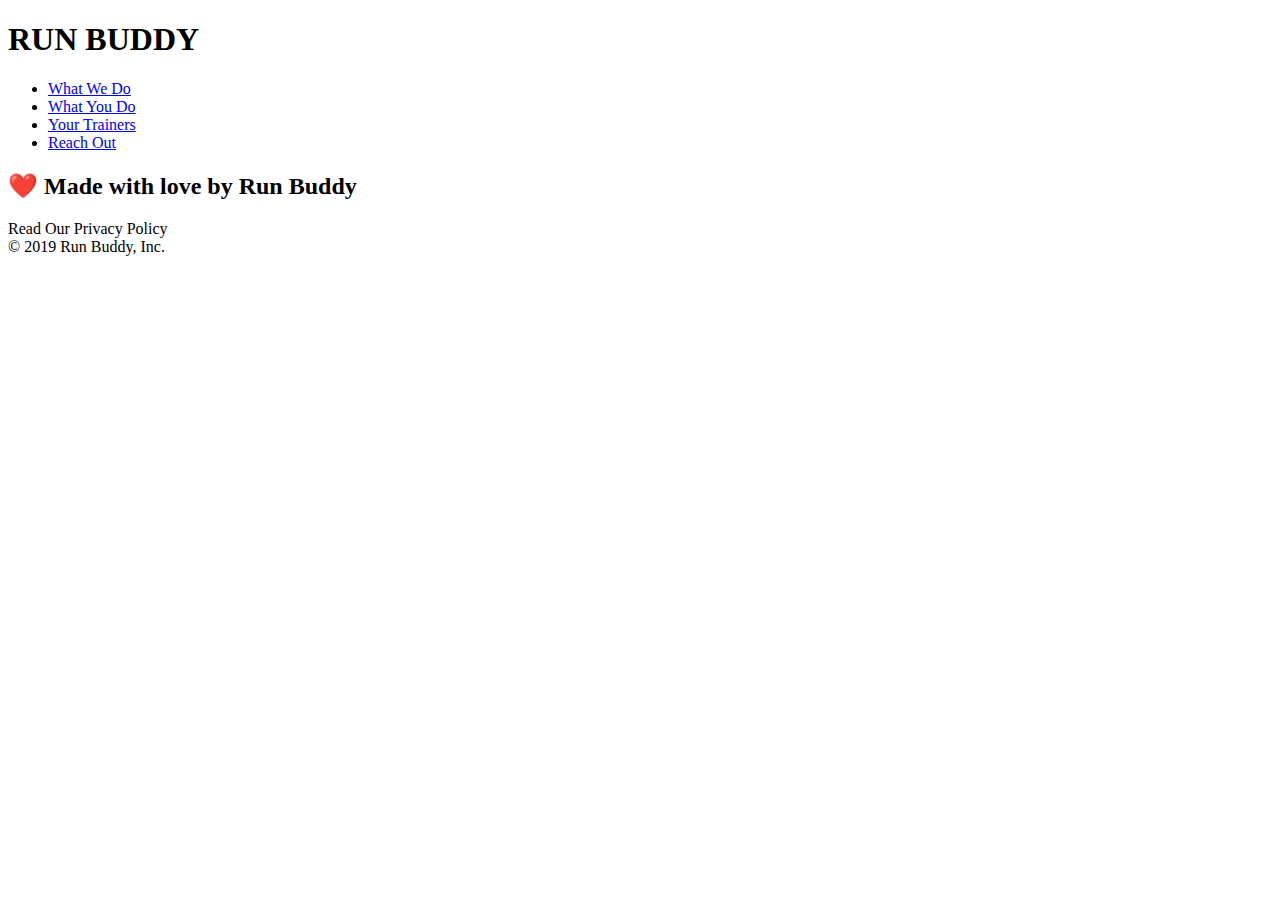
==== privacy-policy.html @ 7be94728 "linked privacy policy" ====
<!DOCTYPE html>
<html lang="en">
  <head>
    <meta charset="UTF-8" />
    <title>Privacy Policy - Run Buddy</title>
  </head>
  <body>
  </body>
</html>
<header>
    <h1> RUN BUDDY</h1>
    <nav><!-- Unordered list element -->
        <ul>
          <!-- List item element-->
          <li>
            <!-- Anchor element -->
            <a href="./index.html#what-we-do">What We Do</a>
          </li>
          <li>
            <a href="./index.html#what-you-do">What You Do</a>
          </li>
          <li>
            <a href="./index.html#your-trainers">Your Trainers</a>
          </li>
          <li>
            <a href="./index.html#reach-out">Reach Out</a>
          </li>
        </ul>
        </nav>
    </header>
    <section class="hero">

    </section>
    <footer>
        <h2> &#10084;&#65039 Made with love by Run Buddy</h2>
        <div>
          <a>Read Our Privacy Policy</a><br />
          &copy; 2019 Run Buddy, Inc.
        </div>
        </footer>
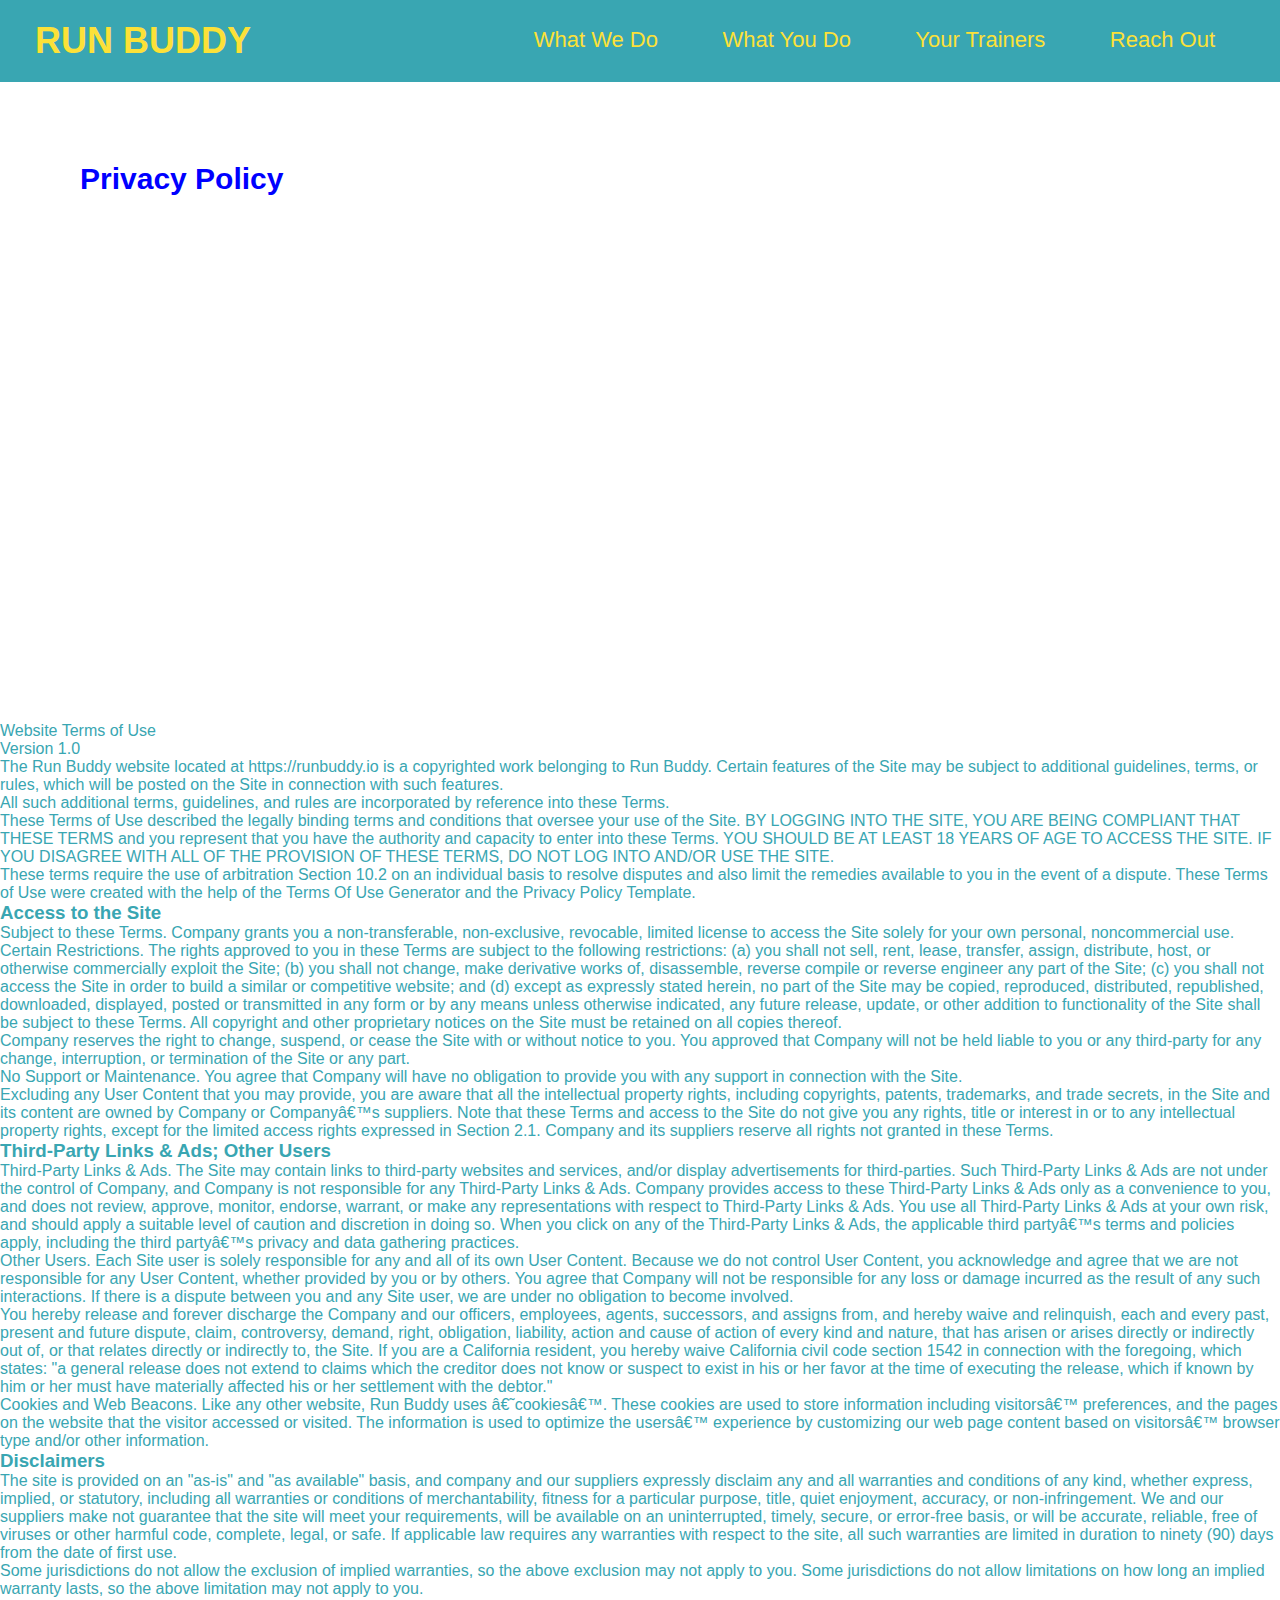
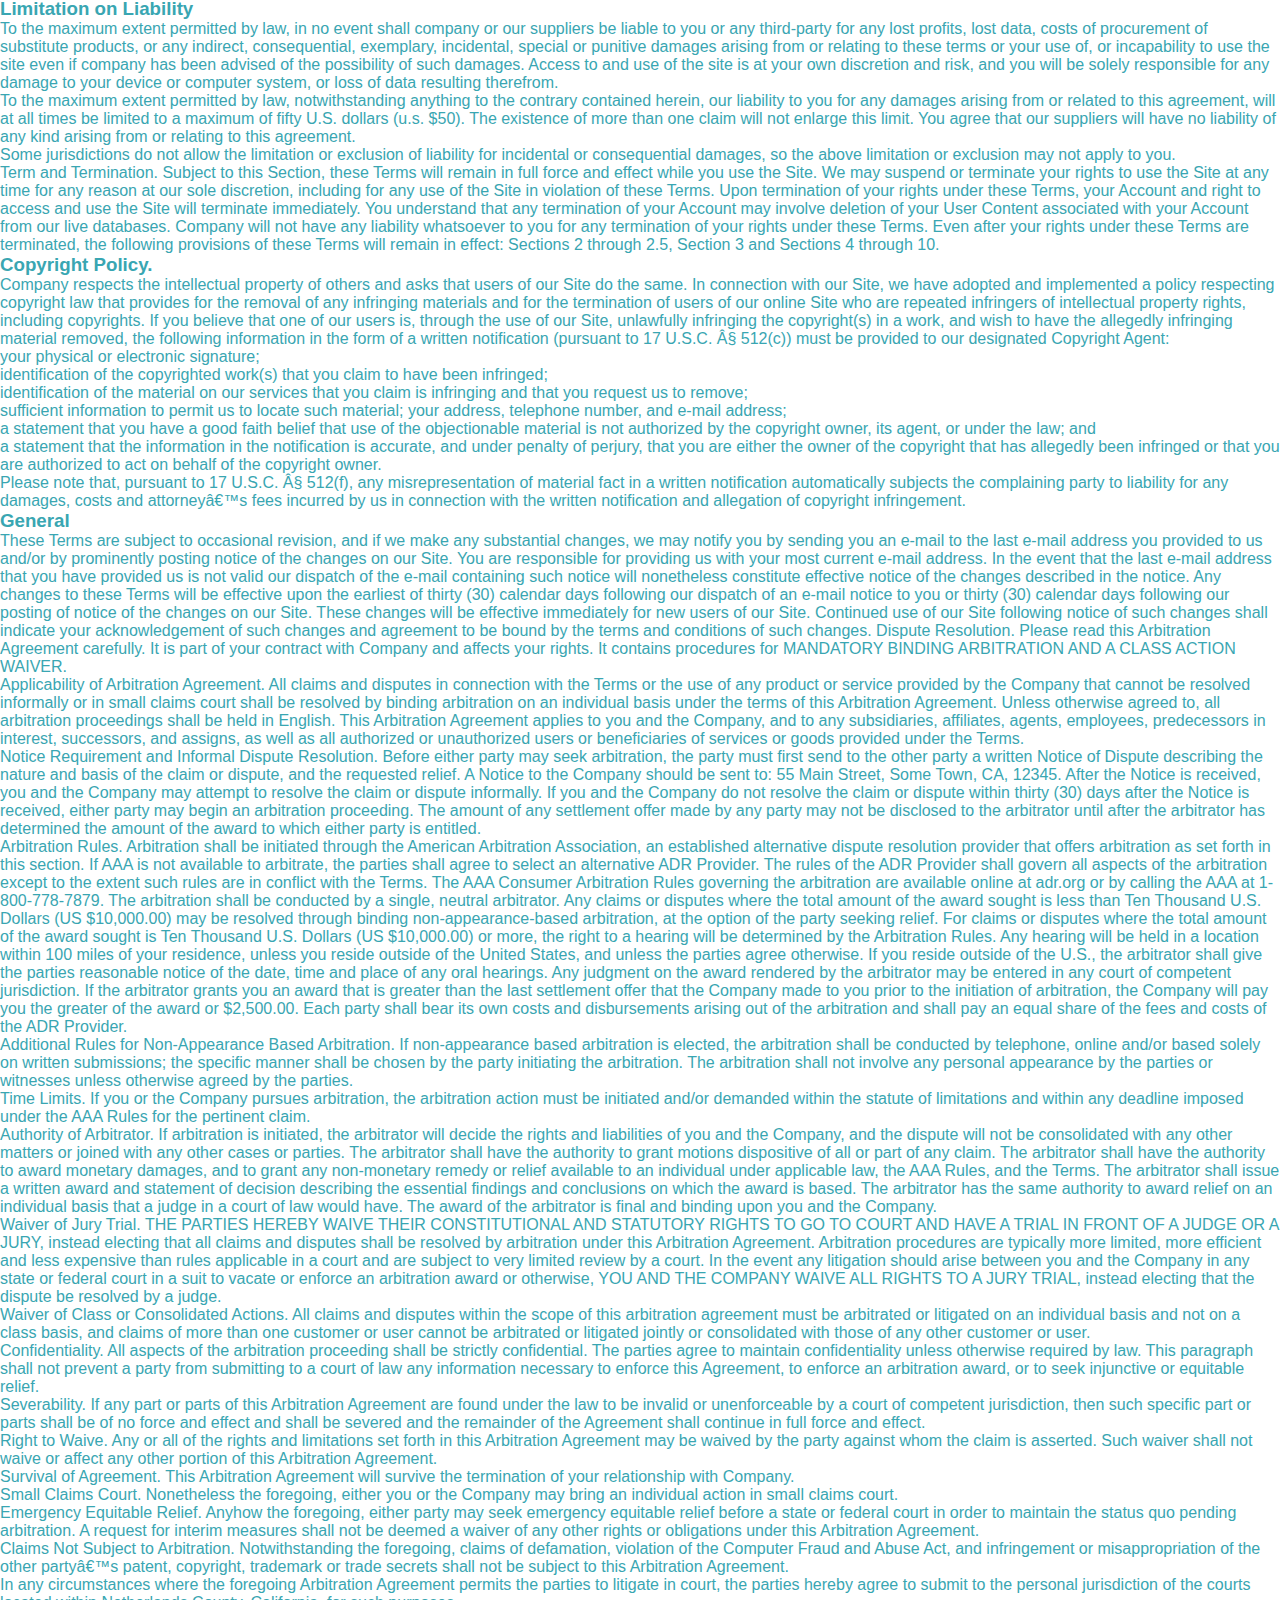
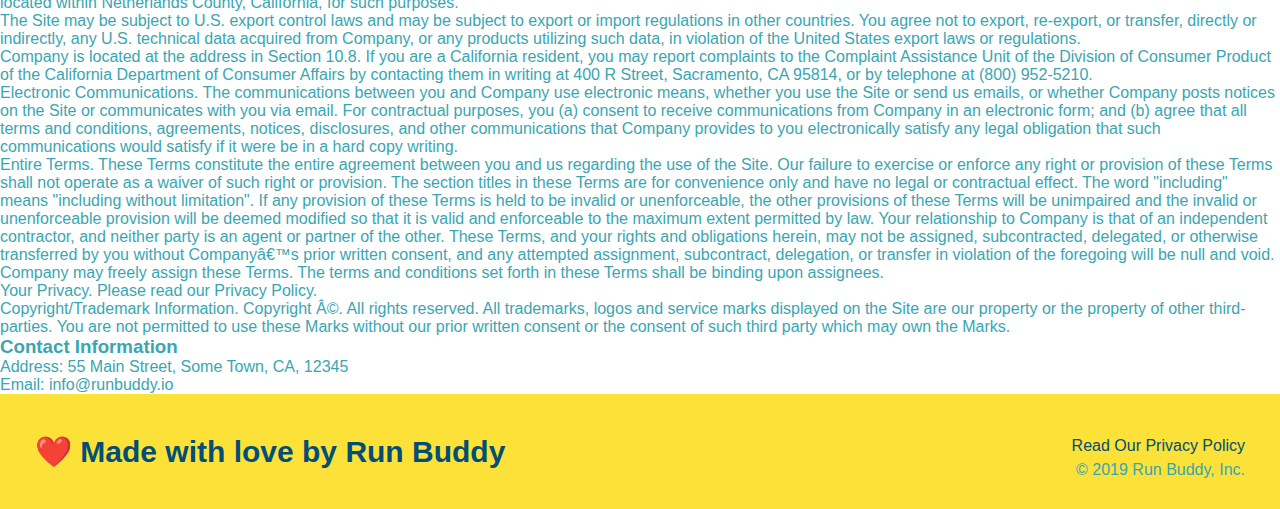
==== commit 31957c91: "secondary css style sheet" ====
--- a/privacy-policy.html
+++ b/privacy-policy.html
@@ -1,6 +1,8 @@
 <!DOCTYPE html>
 <html lang="en">
   <head>
+    <link rel="stylesheet" href="./assets/css/style.css" />
+<link rel="stylesheet" href=./assets/css/secondary-style.css/>
     <meta charset="UTF-8" />
     <title>Privacy Policy - Run Buddy</title>
   </head>
@@ -29,8 +31,430 @@
         </nav>
     </header>
     <section class="hero">
-
+<h2 class="page-title"> Privacy Policy</h2>
     </section>
+    <article class="secondary-content">
+
+      <p>
+        Website Terms of Use
+      </p>
+
+      <p>
+        Version 1.0
+      </p>
+
+      <p>
+        The Run Buddy website located at https://runbuddy.io is a copyrighted work belonging to Run Buddy. Certain
+        features of the Site may be subject to additional guidelines, terms, or rules, which will be posted on the Site
+        in connection with such features.
+      </p>
+
+      <p>
+        All such additional terms, guidelines, and rules are incorporated by reference into these Terms.
+      </p>
+
+      <p>
+        These Terms of Use described the legally binding terms and conditions that oversee your use of the Site. BY
+        LOGGING INTO THE SITE, YOU ARE BEING COMPLIANT THAT THESE TERMS and you represent that you have the authority
+        and capacity to enter into these Terms. YOU SHOULD BE AT LEAST 18 YEARS OF AGE TO ACCESS THE SITE. IF YOU
+        DISAGREE WITH ALL OF THE PROVISION OF THESE TERMS, DO NOT LOG INTO AND/OR USE THE SITE.
+      </p>
+
+      <p>
+        These terms require the use of arbitration Section 10.2 on an individual basis to resolve disputes and also
+        limit the remedies available to you in the event of a dispute. These Terms of Use were created with the help of
+        the Terms Of Use Generator and the Privacy Policy Template.
+      </p>
+
+      <h3>
+        Access to the Site
+      </h3>
+
+      <p>
+        Subject to these Terms. Company grants you a non-transferable, non-exclusive, revocable, limited license to
+        access the Site solely for your own personal, noncommercial use.
+      </p>
+
+      <p>
+        Certain Restrictions. The rights approved to you in these Terms are subject to the following restrictions: (a)
+        you shall not sell, rent, lease, transfer, assign, distribute, host, or otherwise commercially exploit the Site;
+        (b) you shall not change, make derivative works of, disassemble, reverse compile or reverse engineer any part of
+        the Site; (c) you shall not access the Site in order to build a similar or competitive website; and (d) except
+        as expressly stated herein, no part of the Site may be copied, reproduced, distributed, republished, downloaded,
+        displayed, posted or transmitted in any form or by any means unless otherwise indicated, any future release,
+        update, or other addition to functionality of the Site shall be subject to these Terms. All copyright and other
+        proprietary notices on the Site must be retained on all copies thereof.
+      </p>
+
+      <p>
+        Company reserves the right to change, suspend, or cease the Site with or without notice to you. You approved
+        that Company will not be held liable to you or any third-party for any change, interruption, or termination of
+        the Site or any part.
+      </p>
+
+      <p>
+        No Support or Maintenance. You agree that Company will have no obligation to provide you with any support in
+        connection with the Site.
+      </p>
+
+      <p>
+        Excluding any User Content that you may provide, you are aware that all the intellectual property rights,
+        including copyrights, patents, trademarks, and trade secrets, in the Site and its content are owned by Company
+        or Companyâ€™s suppliers. Note that these Terms and access to the Site do not give you any rights, title or
+        interest in or to any intellectual property rights, except for the limited access rights expressed in Section
+        2.1. Company and its suppliers reserve all rights not granted in these Terms.
+      </p>
+
+      <h3>
+        Third-Party Links & Ads; Other Users
+      </h3>
+
+      <p>
+        Third-Party Links & Ads. The Site may contain links to third-party websites and services, and/or display
+        advertisements for third-parties. Such Third-Party Links & Ads are not under the control of Company, and Company
+        is not responsible for any Third-Party Links & Ads. Company provides access to these Third-Party Links & Ads
+        only as a convenience to you, and does not review, approve, monitor, endorse, warrant, or make any
+        representations with respect to Third-Party Links & Ads. You use all Third-Party Links & Ads at your own risk,
+        and should apply a suitable level of caution and discretion in doing so. When you click on any of the
+        Third-Party Links & Ads, the applicable third partyâ€™s terms and policies apply, including the third partyâ€™s
+        privacy and data gathering practices.
+      </p>
+
+      <p>
+        Other Users. Each Site user is solely responsible for any and all of its own User Content. Because we do not
+        control User Content, you acknowledge and agree that we are not responsible for any User Content, whether
+        provided by you or by others. You agree that Company will not be responsible for any loss or damage incurred as
+        the result of any such interactions. If there is a dispute between you and any Site user, we are under no
+        obligation to become involved.
+      </p>
+
+      <p>
+        You hereby release and forever discharge the Company and our officers, employees, agents, successors, and
+        assigns from, and hereby waive and relinquish, each and every past, present and future dispute, claim,
+        controversy, demand, right, obligation, liability, action and cause of action of every kind and nature, that has
+        arisen or arises directly or indirectly out of, or that relates directly or indirectly to, the Site. If you are
+        a California resident, you hereby waive California civil code section 1542 in connection with the foregoing,
+        which states: "a general release does not extend to claims which the creditor does not know or suspect to exist
+        in his or her favor at the time of executing the release, which if known by him or her must have materially
+        affected his or her settlement with the debtor."
+      </p>
+
+      <p>
+        Cookies and Web Beacons. Like any other website, Run Buddy uses â€˜cookiesâ€™. These cookies are used to store
+        information including visitorsâ€™ preferences, and the pages on the website that the visitor accessed or visited.
+        The information is used to optimize the usersâ€™ experience by customizing our web page content based on visitorsâ€™
+        browser type and/or other information.
+      </p>
+
+      <h3>
+        Disclaimers
+      </h3>
+
+      <p>
+        The site is provided on an "as-is" and "as available" basis, and company and our suppliers expressly disclaim
+        any and all warranties and conditions of any kind, whether express, implied, or statutory, including all
+        warranties or conditions of merchantability, fitness for a particular purpose, title, quiet enjoyment, accuracy,
+        or non-infringement. We and our suppliers make not guarantee that the site will meet your requirements, will be
+        available on an uninterrupted, timely, secure, or error-free basis, or will be accurate, reliable, free of
+        viruses or other harmful code, complete, legal, or safe. If applicable law requires any warranties with respect
+        to the site, all such warranties are limited in duration to ninety (90) days from the date of first use.
+      </p>
+
+      <p>
+        Some jurisdictions do not allow the exclusion of implied warranties, so the above exclusion may not apply to
+        you. Some jurisdictions do not allow limitations on how long an implied warranty lasts, so the above limitation
+        may not apply to you.
+      </p>
+
+      <h3>
+        Limitation on Liability
+      </h3>
+
+      <p>
+        To the maximum extent permitted by law, in no event shall company or our suppliers be liable to you or any
+        third-party for any lost profits, lost data, costs of procurement of substitute products, or any indirect,
+        consequential, exemplary, incidental, special or punitive damages arising from or relating to these terms or
+        your use of, or incapability to use the site even if company has been advised of the possibility of such
+        damages. Access to and use of the site is at your own discretion and risk, and you will be solely responsible
+        for any damage to your device or computer system, or loss of data resulting therefrom.
+      </p>
+
+      <p>
+        To the maximum extent permitted by law, notwithstanding anything to the contrary contained herein, our liability
+        to you for any damages arising from or related to this agreement, will at all times be limited to a maximum of
+        fifty U.S. dollars (u.s. $50). The existence of more than one claim will not enlarge this limit. You agree that
+        our suppliers will have no liability of any kind arising from or relating to this agreement.
+      </p>
+
+      <p>
+        Some jurisdictions do not allow the limitation or exclusion of liability for incidental or consequential
+        damages, so the above limitation or exclusion may not apply to you.
+      </p>
+
+      <p>
+        Term and Termination. Subject to this Section, these Terms will remain in full force and effect while you use
+        the Site. We may suspend or terminate your rights to use the Site at any time for any reason at our sole
+        discretion, including for any use of the Site in violation of these Terms. Upon termination of your rights under
+        these Terms, your Account and right to access and use the Site will terminate immediately. You understand that
+        any termination of your Account may involve deletion of your User Content associated with your Account from our
+        live databases. Company will not have any liability whatsoever to you for any termination of your rights under
+        these Terms. Even after your rights under these Terms are terminated, the following provisions of these Terms
+        will remain in effect: Sections 2 through 2.5, Section 3 and Sections 4 through 10.
+      </p>
+
+      <h3>
+        Copyright Policy.
+      </h3>
+
+      <p>
+        Company respects the intellectual property of others and asks that users of our Site do the same. In connection
+        with our Site, we have adopted and implemented a policy respecting copyright law that provides for the removal
+        of any infringing materials and for the termination of users of our online Site who are repeated infringers of
+        intellectual property rights, including copyrights. If you believe that one of our users is, through the use of
+        our Site, unlawfully infringing the copyright(s) in a work, and wish to have the allegedly infringing material
+        removed, the following information in the form of a written notification (pursuant to 17 U.S.C. Â§ 512(c)) must
+        be provided to our designated Copyright Agent:
+      </p>
+
+      <ul>
+        <li>
+          your physical or electronic signature;
+        </li>
+        <li>
+          identification of the copyrighted work(s) that you claim to have been infringed;
+        </li>
+        <li>
+          identification of the material on our services that you claim is infringing and that you request us to remove;
+        </li>
+        <li>
+          sufficient information to permit us to locate such material; your address, telephone number, and e-mail
+          address;
+        </li>
+        <li>
+          a statement that you have a good faith belief that use of the objectionable material is not authorized by the
+          copyright owner, its agent, or under the law; and
+        </li>
+        <li>
+          a statement that the information in the notification is accurate, and under penalty of perjury, that you are
+          either the owner of the copyright that has allegedly been infringed or that you are authorized to act on
+          behalf of the copyright owner.
+        </li>
+      </ul>
+
+      <p>
+        Please note that, pursuant to 17 U.S.C. Â§ 512(f), any misrepresentation of material fact in a written
+        notification automatically subjects the complaining party to liability for any damages, costs and attorneyâ€™s
+        fees incurred by us in connection with the written notification and allegation of copyright infringement.
+      </p>
+
+      <h3>
+        General
+      </h3>
+
+      <p>
+        These Terms are subject to occasional revision, and if we make any substantial changes, we may notify you by
+        sending you an e-mail to the last e-mail address you provided to us and/or by prominently posting notice of the
+        changes on our Site. You are responsible for providing us with your most current e-mail address. In the event
+        that the last e-mail address that you have provided us is not valid our dispatch of the e-mail containing such
+        notice will nonetheless constitute effective notice of the changes described in the notice. Any changes to these
+        Terms will be effective upon the earliest of thirty (30) calendar days following our dispatch of an e-mail
+        notice to you or thirty (30) calendar days following our posting of notice of the changes on our Site. These
+        changes will be effective immediately for new users of our Site. Continued use of our Site following notice of
+        such changes shall indicate your acknowledgement of such changes and agreement to be bound by the terms and
+        conditions of such changes. Dispute Resolution. Please read this Arbitration Agreement carefully. It is part of
+        your contract with Company and affects your rights. It contains procedures for MANDATORY BINDING ARBITRATION AND
+        A CLASS ACTION WAIVER.
+      </p>
+
+      <p>
+        Applicability of Arbitration Agreement. All claims and disputes in connection with the Terms or the use of any
+        product or service provided by the Company that cannot be resolved informally or in small claims court shall be
+        resolved by binding arbitration on an individual basis under the terms of this Arbitration Agreement. Unless
+        otherwise agreed to, all arbitration proceedings shall be held in English. This Arbitration Agreement applies to
+        you and the Company, and to any subsidiaries, affiliates, agents, employees, predecessors in interest,
+        successors, and assigns, as well as all authorized or unauthorized users or beneficiaries of services or goods
+        provided under the Terms.
+      </p>
+
+      <p>
+        Notice Requirement and Informal Dispute Resolution. Before either party may seek arbitration, the party must
+        first send to the other party a written Notice of Dispute describing the nature and basis of the claim or
+        dispute, and the requested relief. A Notice to the Company should be sent to: 55 Main Street, Some Town, CA,
+        12345. After the Notice is received, you and the Company may attempt to resolve the claim or dispute informally.
+        If you and the Company do not resolve the claim or dispute within thirty (30) days after the Notice is received,
+        either party may begin an arbitration proceeding. The amount of any settlement offer made by any party may not
+        be disclosed to the arbitrator until after the arbitrator has determined the amount of the award to which either
+        party is entitled.
+      </p>
+
+      <p>
+        Arbitration Rules. Arbitration shall be initiated through the American Arbitration Association, an established
+        alternative dispute resolution provider that offers arbitration as set forth in this section. If AAA is not
+        available to arbitrate, the parties shall agree to select an alternative ADR Provider. The rules of the ADR
+        Provider shall govern all aspects of the arbitration except to the extent such rules are in conflict with the
+        Terms. The AAA Consumer Arbitration Rules governing the arbitration are available online at adr.org or by
+        calling the AAA at 1-800-778-7879. The arbitration shall be conducted by a single, neutral arbitrator. Any
+        claims or disputes where the total amount of the award sought is less than Ten Thousand U.S. Dollars (US
+        $10,000.00) may be resolved through binding non-appearance-based arbitration, at the option of the party seeking
+        relief. For claims or disputes where the total amount of the award sought is Ten Thousand U.S. Dollars (US
+        $10,000.00) or more, the right to a hearing will be determined by the Arbitration Rules. Any hearing will be
+        held in a location within 100 miles of your residence, unless you reside outside of the United States, and
+        unless the parties agree otherwise. If you reside outside of the U.S., the arbitrator shall give the parties
+        reasonable notice of the date, time and place of any oral hearings. Any judgment on the award rendered by the
+        arbitrator may be entered in any court of competent jurisdiction. If the arbitrator grants you an award that is
+        greater than the last settlement offer that the Company made to you prior to the initiation of arbitration, the
+        Company will pay you the greater of the award or $2,500.00. Each party shall bear its own costs and
+        disbursements arising out of the arbitration and shall pay an equal share of the fees and costs of the ADR
+        Provider.
+      </p>
+
+      <p>
+        Additional Rules for Non-Appearance Based Arbitration. If non-appearance based arbitration is elected, the
+        arbitration shall be conducted by telephone, online and/or based solely on written submissions; the specific
+        manner shall be chosen by the party initiating the arbitration. The arbitration shall not involve any personal
+        appearance by the parties or witnesses unless otherwise agreed by the parties.
+      </p>
+
+      <p>
+        Time Limits. If you or the Company pursues arbitration, the arbitration action must be initiated and/or demanded
+        within the statute of limitations and within any deadline imposed under the AAA Rules for the pertinent claim.
+      </p>
+
+      <p>
+        Authority of Arbitrator. If arbitration is initiated, the arbitrator will decide the rights and liabilities of
+        you and the Company, and the dispute will not be consolidated with any other matters or joined with any other
+        cases or parties. The arbitrator shall have the authority to grant motions dispositive of all or part of any
+        claim. The arbitrator shall have the authority to award monetary damages, and to grant any non-monetary remedy
+        or relief available to an individual under applicable law, the AAA Rules, and the Terms. The arbitrator shall
+        issue a written award and statement of decision describing the essential findings and conclusions on which the
+        award is based. The arbitrator has the same authority to award relief on an individual basis that a judge in a
+        court of law would have. The award of the arbitrator is final and binding upon you and the Company.
+      </p>
+
+      <p>
+        Waiver of Jury Trial. THE PARTIES HEREBY WAIVE THEIR CONSTITUTIONAL AND STATUTORY RIGHTS TO GO TO COURT AND HAVE
+        A TRIAL IN FRONT OF A JUDGE OR A JURY, instead electing that all claims and disputes shall be resolved by
+        arbitration under this Arbitration Agreement. Arbitration procedures are typically more limited, more efficient
+        and less expensive than rules applicable in a court and are subject to very limited review by a court. In the
+        event any litigation should arise between you and the Company in any state or federal court in a suit to vacate
+        or enforce an arbitration award or otherwise, YOU AND THE COMPANY WAIVE ALL RIGHTS TO A JURY TRIAL, instead
+        electing that the dispute be resolved by a judge.
+      </p>
+
+      <p>
+        Waiver of Class or Consolidated Actions. All claims and disputes within the scope of this arbitration agreement
+        must be arbitrated or litigated on an individual basis and not on a class basis, and claims of more than one
+        customer or user cannot be arbitrated or litigated jointly or consolidated with those of any other customer or
+        user.
+      </p>
+
+      <p>
+        Confidentiality. All aspects of the arbitration proceeding shall be strictly confidential. The parties agree to
+        maintain confidentiality unless otherwise required by law. This paragraph shall not prevent a party from
+        submitting to a court of law any information necessary to enforce this Agreement, to enforce an arbitration
+        award, or to seek injunctive or equitable relief.
+      </p>
+
+      <p>
+        Severability. If any part or parts of this Arbitration Agreement are found under the law to be invalid or
+        unenforceable by a court of competent jurisdiction, then such specific part or parts shall be of no force and
+        effect and shall be severed and the remainder of the Agreement shall continue in full force and effect.
+      </p>
+
+      <p>
+        Right to Waive. Any or all of the rights and limitations set forth in this Arbitration Agreement may be waived
+        by the party against whom the claim is asserted. Such waiver shall not waive or affect any other portion of this
+        Arbitration Agreement.
+      </p>
+
+      <p>
+        Survival of Agreement. This Arbitration Agreement will survive the termination of your relationship with
+        Company.
+      </p>
+
+      <p>
+        Small Claims Court. Nonetheless the foregoing, either you or the Company may bring an individual action in small
+        claims court.
+      </p>
+
+      <p>
+        Emergency Equitable Relief. Anyhow the foregoing, either party may seek emergency equitable relief before a
+        state or federal court in order to maintain the status quo pending arbitration. A request for interim measures
+        shall not be deemed a waiver of any other rights or obligations under this Arbitration Agreement.
+      </p>
+
+      <p>
+        Claims Not Subject to Arbitration. Notwithstanding the foregoing, claims of defamation, violation of the
+        Computer Fraud and Abuse Act, and infringement or misappropriation of the other partyâ€™s patent, copyright,
+        trademark or trade secrets shall not be subject to this Arbitration Agreement.
+      </p>
+
+      <p>
+        In any circumstances where the foregoing Arbitration Agreement permits the parties to litigate in court, the
+        parties hereby agree to submit to the personal jurisdiction of the courts located within Netherlands County,
+        California, for such purposes.
+      </p>
+
+      <p>
+        The Site may be subject to U.S. export control laws and may be subject to export or import regulations in other
+        countries. You agree not to export, re-export, or transfer, directly or indirectly, any U.S. technical data
+        acquired from Company, or any products utilizing such data, in violation of the United States export laws or
+        regulations.
+      </p>
+
+      <p>
+        Company is located at the address in Section 10.8. If you are a California resident, you may report complaints
+        to the Complaint Assistance Unit of the Division of Consumer Product of the California Department of Consumer
+        Affairs by contacting them in writing at 400 R Street, Sacramento, CA 95814, or by telephone at (800) 952-5210.
+      </p>
+
+      <p>
+        Electronic Communications. The communications between you and Company use electronic means, whether you use the
+        Site or send us emails, or whether Company posts notices on the Site or communicates with you via email. For
+        contractual purposes, you (a) consent to receive communications from Company in an electronic form; and (b)
+        agree that all terms and conditions, agreements, notices, disclosures, and other communications that Company
+        provides to you electronically satisfy any legal obligation that such communications would satisfy if it were be
+        in a hard copy writing.
+      </p>
+
+      <p>
+        Entire Terms. These Terms constitute the entire agreement between you and us regarding the use of the Site. Our
+        failure to exercise or enforce any right or provision of these Terms shall not operate as a waiver of such right
+        or provision. The section titles in these Terms are for convenience only and have no legal or contractual
+        effect. The word "including" means "including without limitation". If any provision of these Terms is held to be
+        invalid or unenforceable, the other provisions of these Terms will be unimpaired and the invalid or
+        unenforceable provision will be deemed modified so that it is valid and enforceable to the maximum extent
+        permitted by law. Your relationship to Company is that of an independent contractor, and neither party is an
+        agent or partner of the other. These Terms, and your rights and obligations herein, may not be assigned,
+        subcontracted, delegated, or otherwise transferred by you without Companyâ€™s prior written consent, and any
+        attempted assignment, subcontract, delegation, or transfer in violation of the foregoing will be null and void.
+        Company may freely assign these Terms. The terms and conditions set forth in these Terms shall be binding upon
+        assignees.
+      </p>
+
+      <p>
+        Your Privacy. Please read our Privacy Policy.
+      </p>
+
+      <p>
+        Copyright/Trademark Information. Copyright Â©. All rights reserved. All trademarks, logos and service marks
+        displayed on the Site are our property or the property of other third-parties. You are not permitted to use
+        these Marks without our prior written consent or the consent of such third party which may own the Marks.
+      </p>
+
+      <h3>
+        Contact Information
+      </h3>
+
+      <p>
+        Address: 55 Main Street, Some Town, CA, 12345
+      </p>
+
+      <p>
+        Email: info@runbuddy.io
+      </p>
+
+    </article>
     <footer>
         <h2> &#10084;&#65039 Made with love by Run Buddy</h2>
         <div>
--- a/assets/css/style.css
+++ b/assets/css/style.css
@@ -0,0 +1,267 @@
+*{
+    margin: 0;
+    padding: 0;
+    box-sizing: border-box;
+  }
+body {
+    /* more on this crazy alphanumerical value in a minute! */
+    color: #39a6b2;
+    font-family: Helvetica, Arial, sans-serif;
+  }header h1 {
+    font-weight: bold;
+    font-size: 36px;
+    color: #fce138;
+    margin: 0;
+    display: inline;
+  }
+  
+  header a {
+        text-decoration: none;
+        color: #fce138;
+  }
+  header {
+    padding: 20px 35px;
+    background-color: #39a6b2;
+  }
+  header nav {
+    float: right;
+    margin: 7px 0;
+  }
+  header nav ul li {
+    display: inline;
+  }
+  header nav ul li a {
+    margin: 0 30px;
+    font-weight: lighter;
+    font-size: 22px;
+  }
+  footer {
+    background: #fce138;
+    width: 100%;
+    padding: 40px 35px;
+  }
+  footer h2 {
+    display: inline;
+    color: #024e76;
+    font-size: 30px;
+    margin: 0;
+  }
+  footer div {
+    float: right;
+    line-height: 1.5;
+    text-align: right;
+  }
+  footer a {
+    color: #024e76;
+  }
+  section {padding: 60px;
+}
+.hero {
+    background-image: url("https://static.fullstack-bootcamp.com/module-1/hero-bg.jpg");
+    height: 600px;
+    background-size: cover;
+    background-position: center;
+    position: relative;
+  }
+  .hero-form {
+      background-color: #fce138;
+      padding: 20px;
+      width: 500px;
+      color: #024e76;
+      border-style: solid;
+    border-width: 3px;
+    border-color: #024e76;
+    border: 3px #024e76;
+    position: absolute;
+    bottom:120px;
+    right: 140px;
+  }
+  .hero-form p {
+    margin: 5px 0 15px 0;
+  }
+  .hero-form h3 {
+    font-size: 24px;
+    margin: 0;
+  }
+  .form-input {
+    border: 1px solid #024e76;
+    display: block;
+    padding: 7px 15px;
+    font-size: 16px;
+    color: #024e76;
+    width: 100%;
+    margin-bottom: 15px;
+  }
+  .hero-form label {
+    margin: 0 5px;
+  }.hero-form button {
+    color: #fce138;
+    background-color: #024e76;
+    border: none;
+    padding: 10px 20px;
+    font-size: 16px;}
+    .intro {
+        text-align: center;
+      }
+      
+      .intro p {
+        line-height: 1.7;
+        color: #39a6b2;
+        width: 80%;
+        font-size: 20px;
+        margin: 0 auto;
+      }
+      
+      .steps {
+        text-align: center;
+        background: #fce138;
+      }
+      
+      .steps div {
+        margin-bottom: 80px;
+      }
+      
+      .steps img {
+        width: 15%;
+        margin: 10px 0;
+      }
+      
+      .steps h3 {
+        color: #024e76;
+        font-size: 46px;
+        margin-top: 10px;
+      }
+      
+      .steps p {
+        color: #39a6b2;
+        font-size: 23px;
+      }
+      
+      .steps span {
+        font-size: 38px;
+      }
+      
+      .section-title {
+        font-size: 55px;
+        color: #024e76;
+        margin-bottom: 35px;
+        padding: 0 100px 20px 100px;
+        display: inline-block;
+        border-bottom: 3px solid;
+      }
+      
+      .primary-border {
+        border-color: #fce138;
+      }
+      
+      .secondary-border {
+        border-color: #39a6b2;
+      }
+      .trainers {
+        text-align: center;
+      }
+      .trainer {
+        width: 900px;
+        margin: 0 auto 30px auto;
+        background: #024e76;
+        color: #fce138;
+        overflow: auto;
+      }
+      .trainer img {
+        width: 35%;
+        float: left;
+      }
+      
+      .trainer-bio {
+        padding: 35px;
+        float: left;
+        width: 65%;
+      }
+      .text-left {
+        text-align: left;
+      }
+      
+      .text-right {
+        text-align: right;
+      }
+      .trainer-bio h3 {
+        font-size: 32px;
+        margin-bottom: 8px;
+      }
+      
+      .trainer-bio h4 {
+        font-weight: lighter;
+        font-size: 26px;
+        margin-bottom: 25px;
+      }
+      
+      .trainer-bio p {
+        font-size: 17px;
+        line-height: 1.3;
+      }
+      .contact {
+        text-align: center;
+        background: #024e76;
+      }
+      .contact h2 {
+        color: #fce138;
+      }
+      .contact-info iframe {
+        width: 400px;
+        height: 400px;
+      }
+      .contact-info iframe {
+        width: 400px;
+        height: 400px;
+      }
+      
+      .contact-info div {
+        width: 410px;
+        display: inline-block;
+        vertical-align: top;
+        text-align: left;
+        margin: 30px 0 0 60px;
+        color: white;
+      }
+      .contact-info h3 {
+        color: #fce138;
+        font-size: 32px;
+      }
+      
+      .contact-info p, .contact-info address {
+        margin: 20px 0;
+        line-height: 1.5;
+        font-size: 20px;
+        font-style: normal;
+      }
+      
+      .contact-info a {
+        color: #fce138;
+      }
+      /* homepage hero */
+.hero {
+  margin: 20px;
+  background-color: white;
+  font-size: 20px;
+  color: blue;
+}
+
+/* secondary page hero */
+.hero-secondary {
+  margin: 20px;
+  background-color: black;
+  font-size: 20px;
+  color: red;
+}
+.hero {
+  margin: 20px;
+  font-size: 20px;
+  background-color: white;
+  color: blue;
+}
+
+/* these two colors will override the ones above in .hero */
+.hero-secondary {
+  background-color: black;
+  color: red;
+}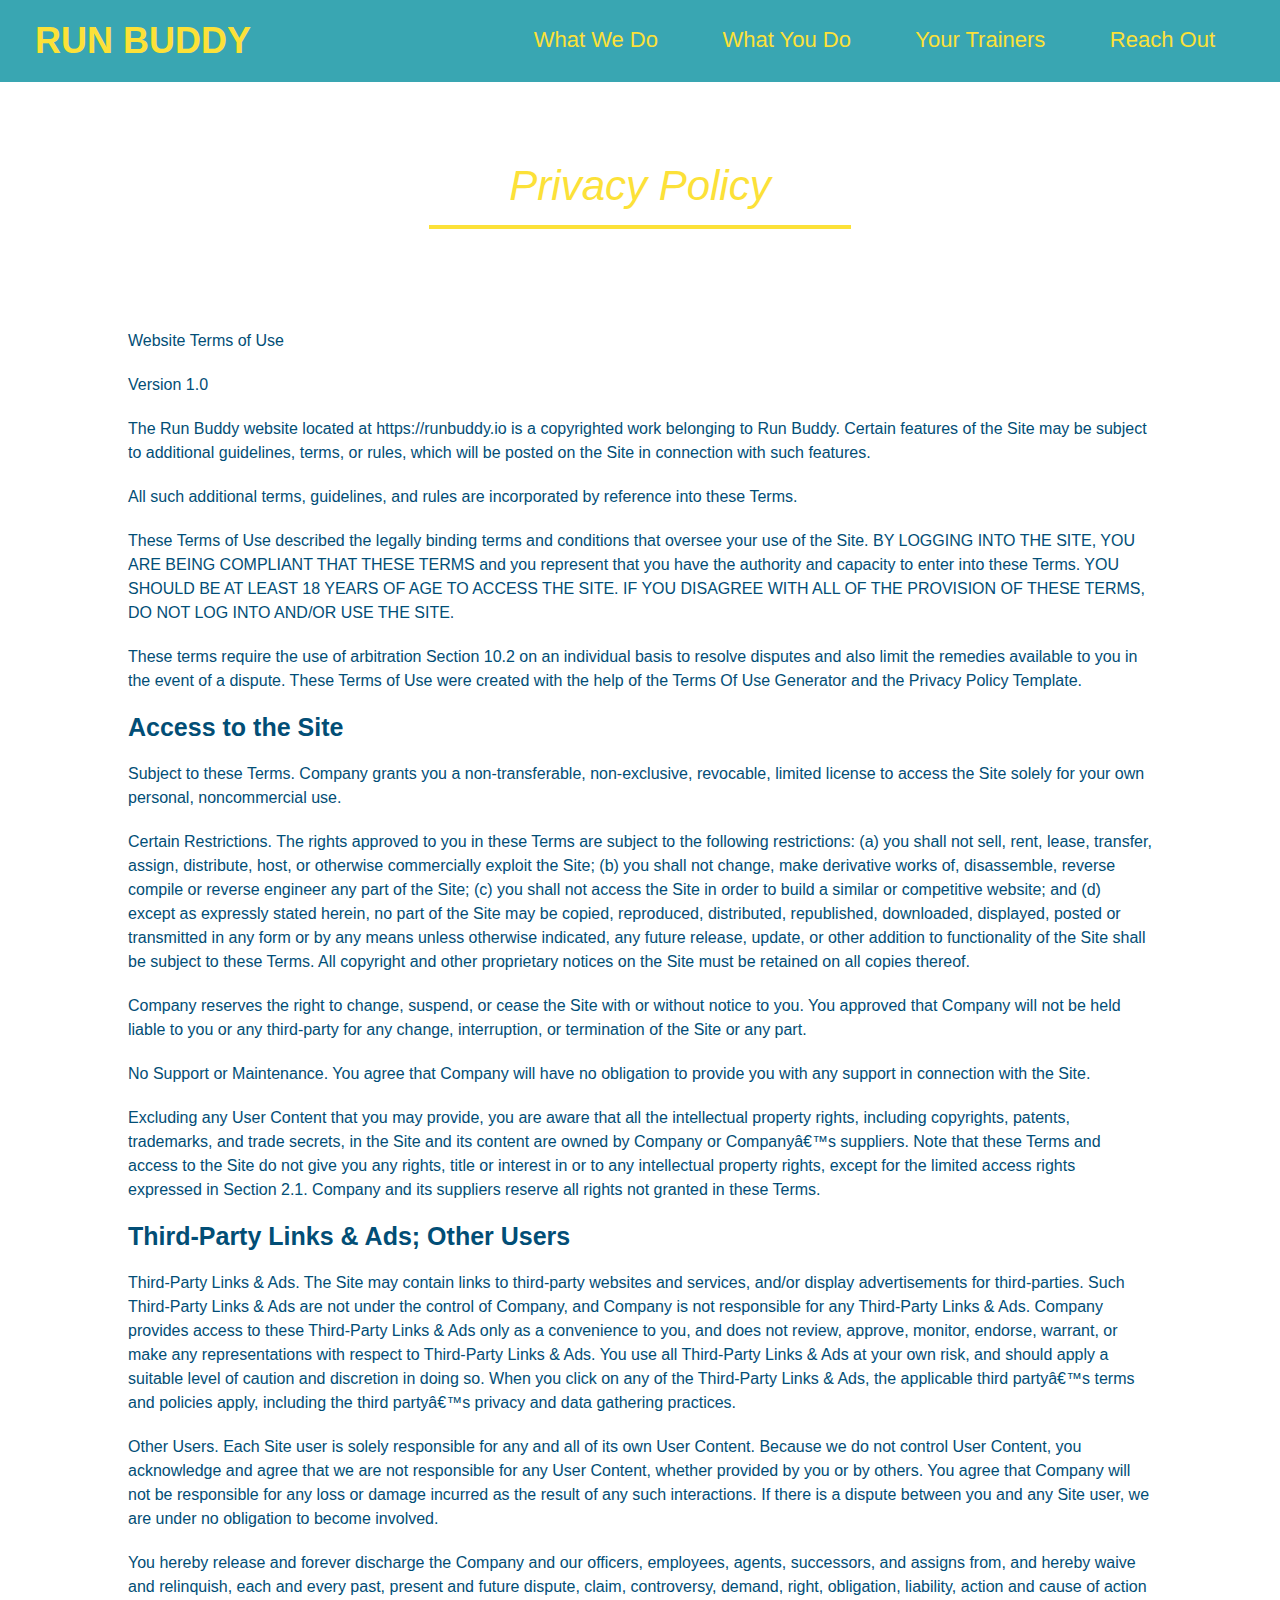
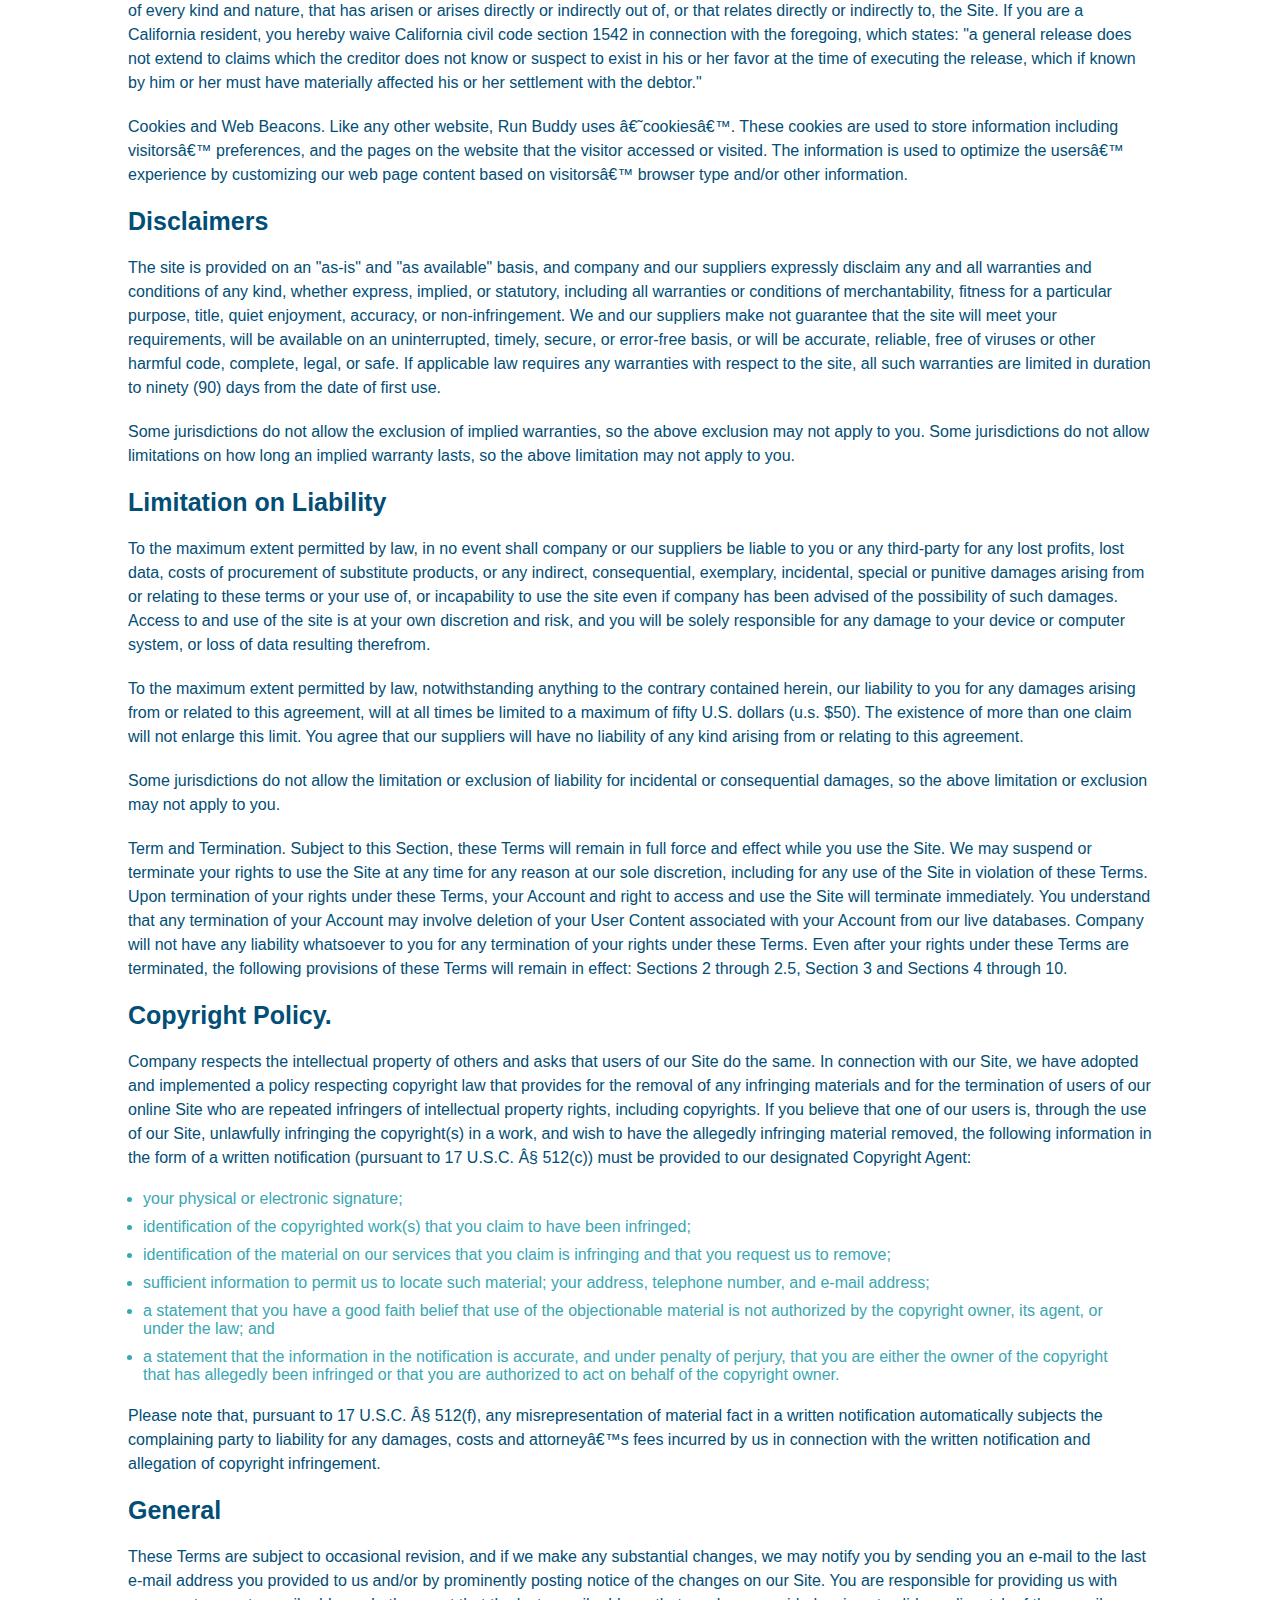
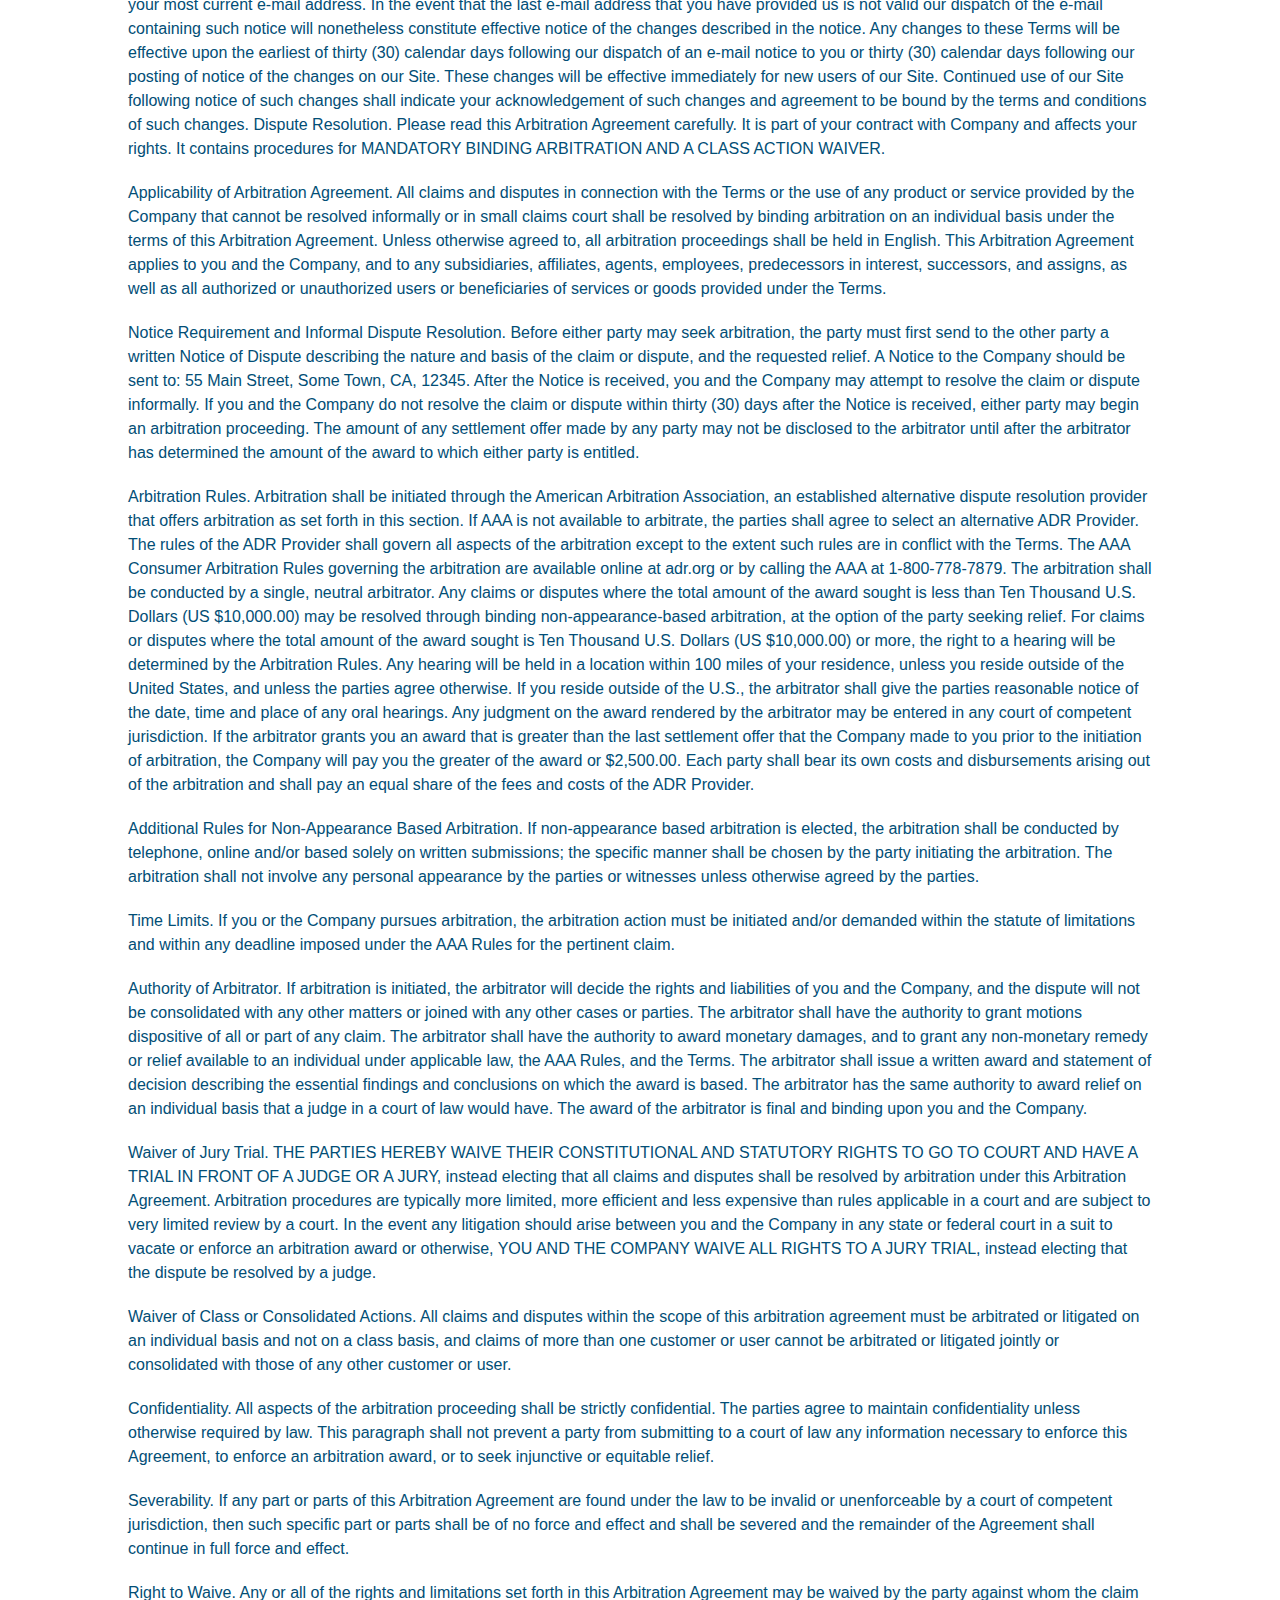
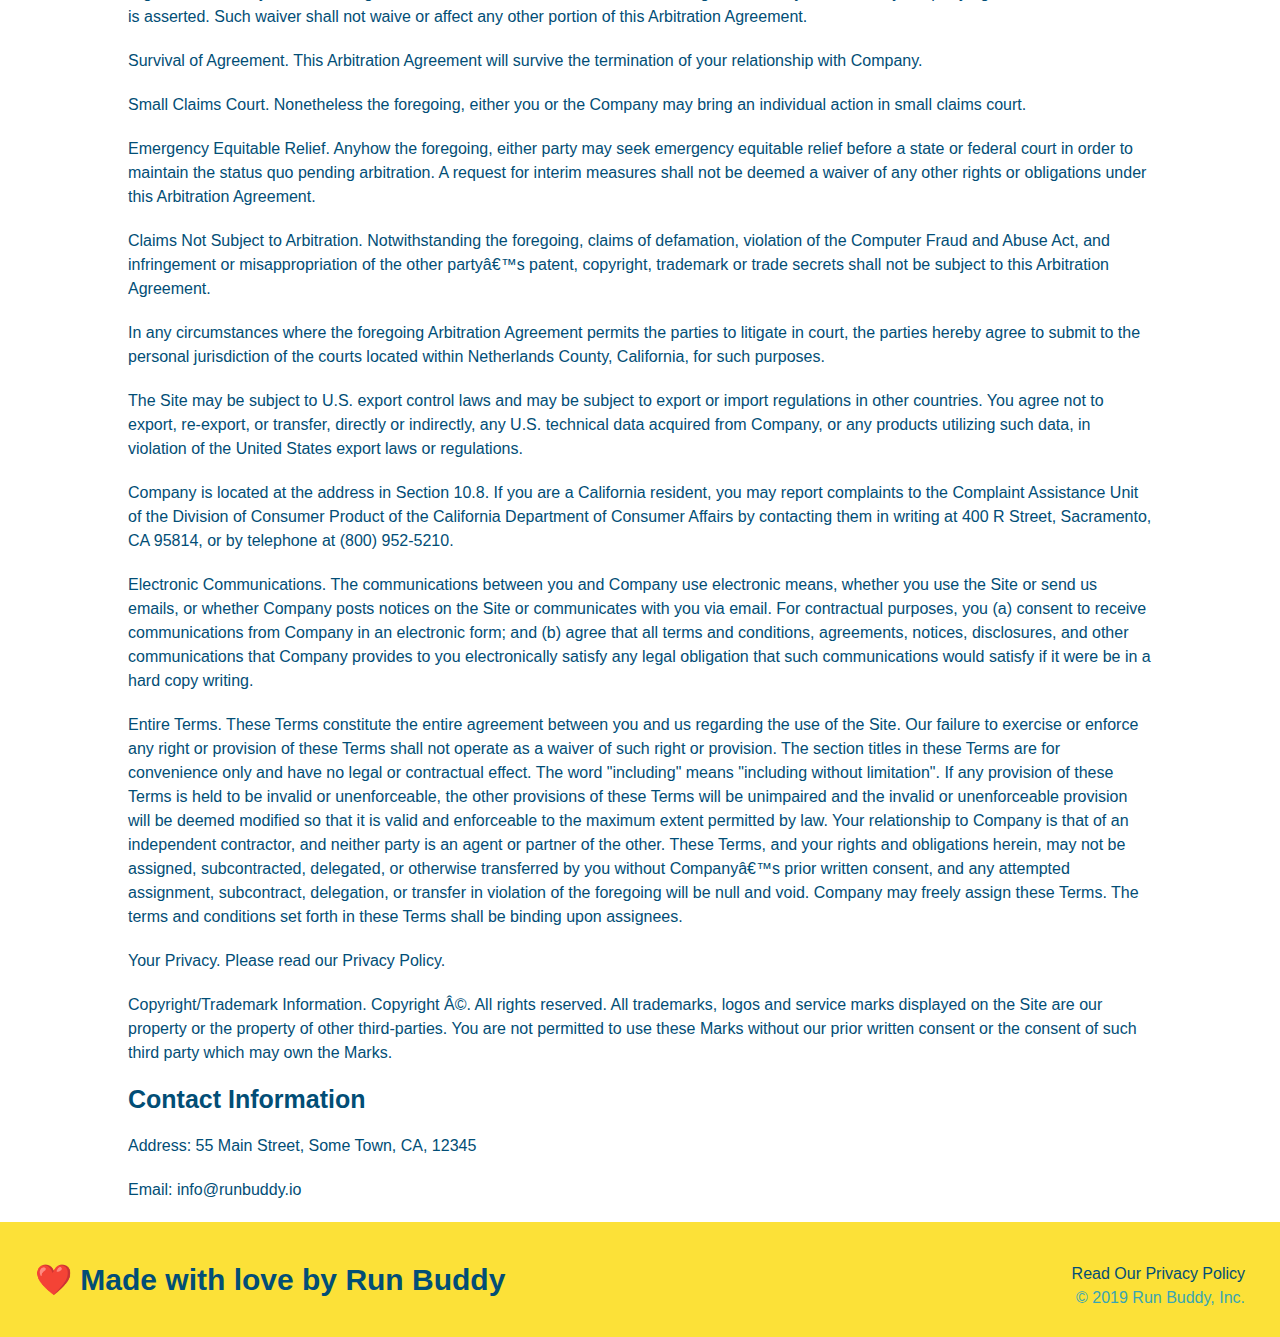
==== commit f0508377: "style secondary content" ====
--- a/privacy-policy.html
+++ b/privacy-policy.html
@@ -2,7 +2,7 @@
 <html lang="en">
   <head>
     <link rel="stylesheet" href="./assets/css/style.css" />
-<link rel="stylesheet" href=./assets/css/secondary-style.css/>
+<link rel="stylesheet" href="./assets/css/secondary-styles.css"/>
     <meta charset="UTF-8" />
     <title>Privacy Policy - Run Buddy</title>
   </head>
--- a/assets/css/secondary-styles.css
+++ b/assets/css/secondary-styles.css
@@ -0,0 +1,39 @@
+.hero {
+    background-image: url(../assets/images/hero-bg.jpg);
+    background-size: cover;
+    background-position: bottom;
+    position: relative;
+    height: auto;
+    text-align: center;
+    margin-bottom: 40px;
+  }
+.page-title {
+    color: #fce138;
+    display: inline-block;
+    border-bottom: 4px solid #fce138;
+    padding: 0px 80px 15px 80px;
+    font-weight: normal;
+    font-size: 42px;
+    font-style: italic;
+}
+.secondary-content {
+    width: 80%;
+    margin:auto;
+    color: #024e76;
+}
+.secondary-content h3 {
+    font-size: 25px;
+    margin: 20px 0px 20px 0px;
+}
+.secondary-content p {
+    font-size: 16px;
+    line-height: 1.5;
+    margin: 20px 0px 20px 0px;
+}
+.secondary-content ul {
+    margin: 15px;
+}
+.secondary-content li{ 
+    color: #39a6b2;
+    margin: 10px 0px 10px 0px;
+}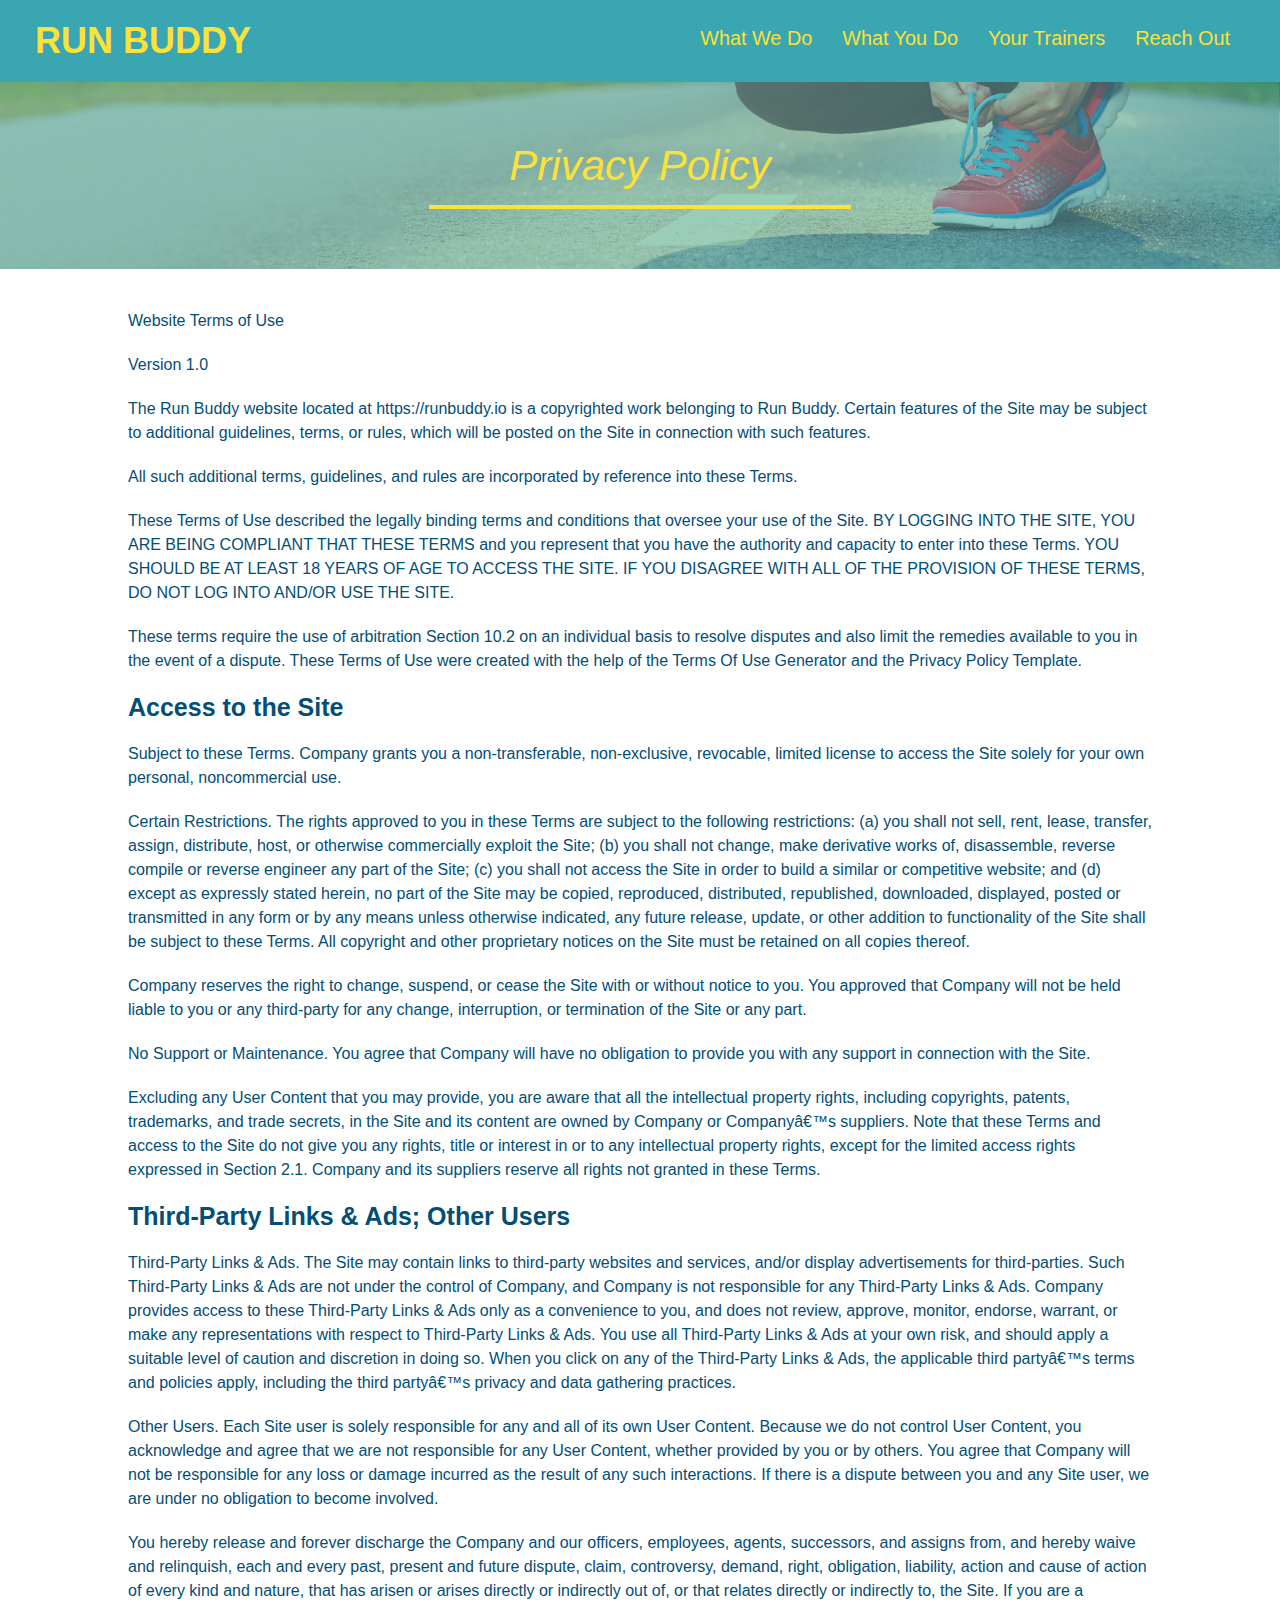
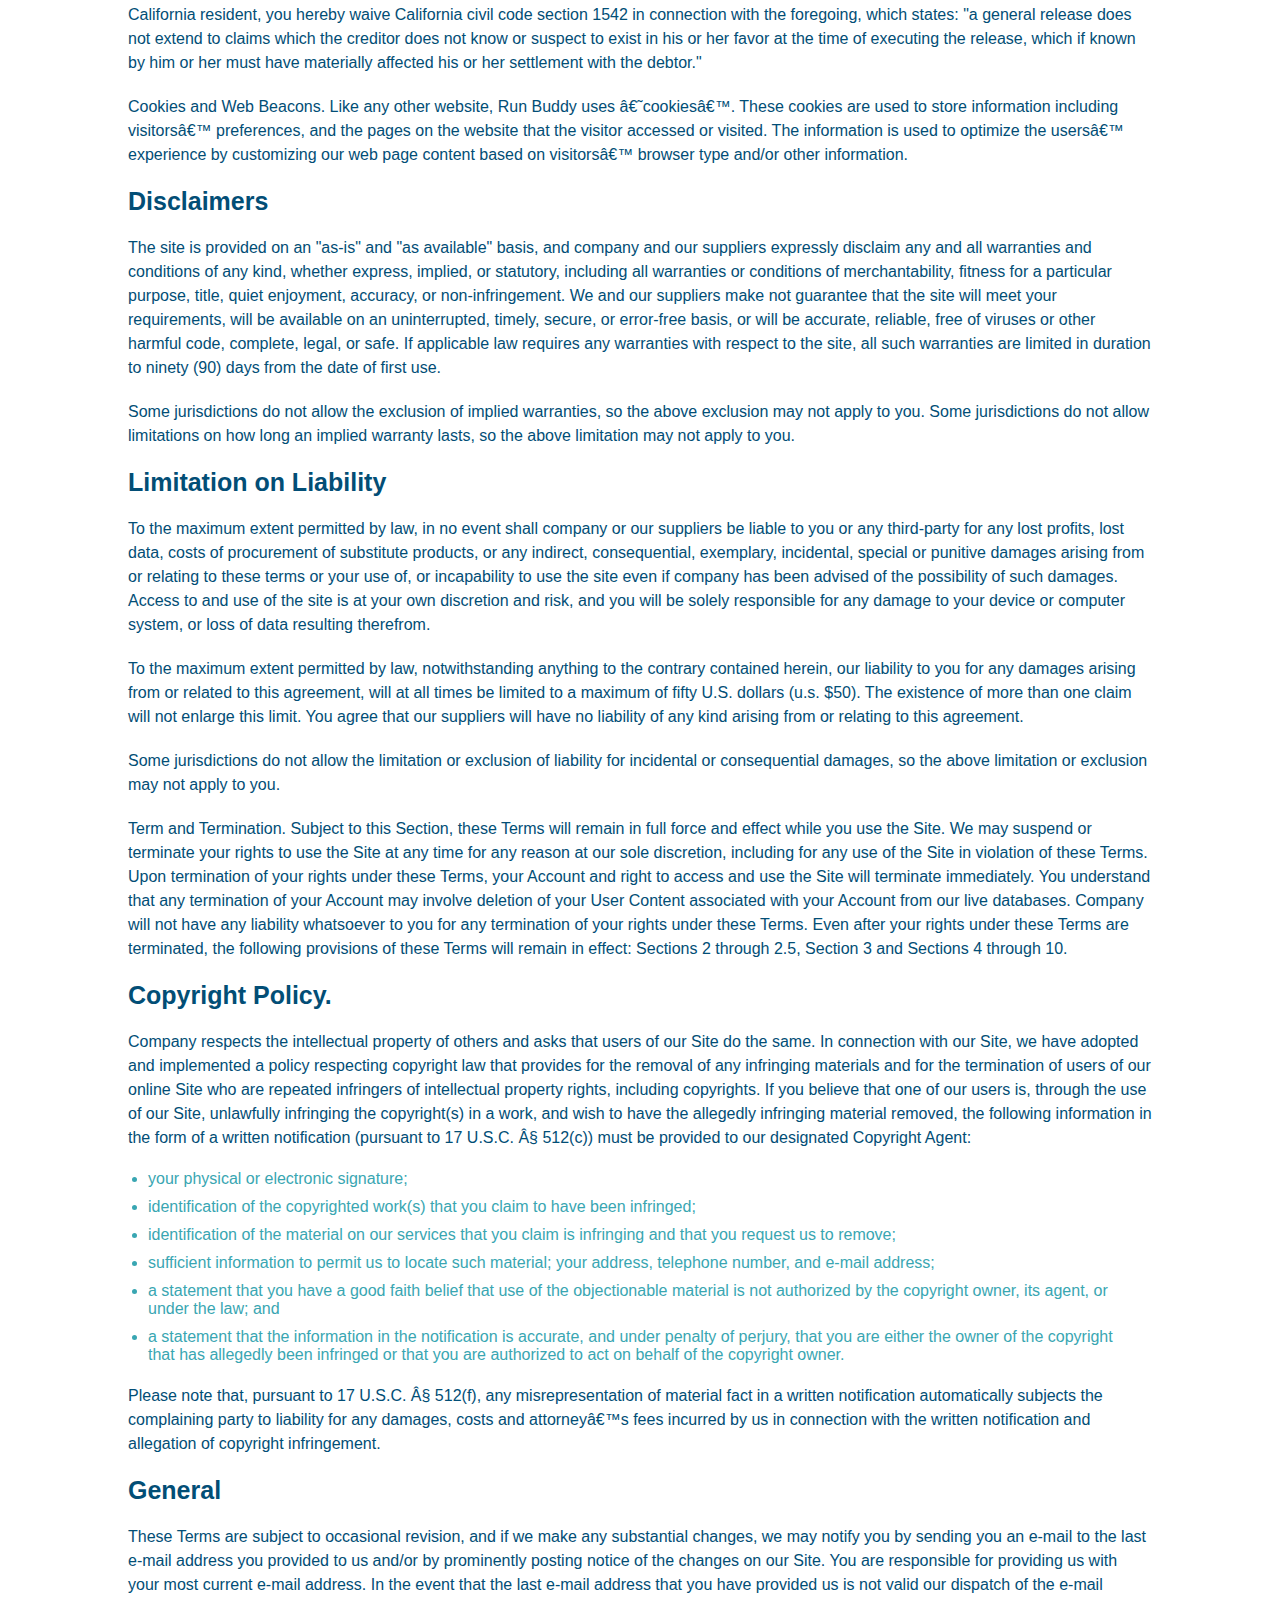
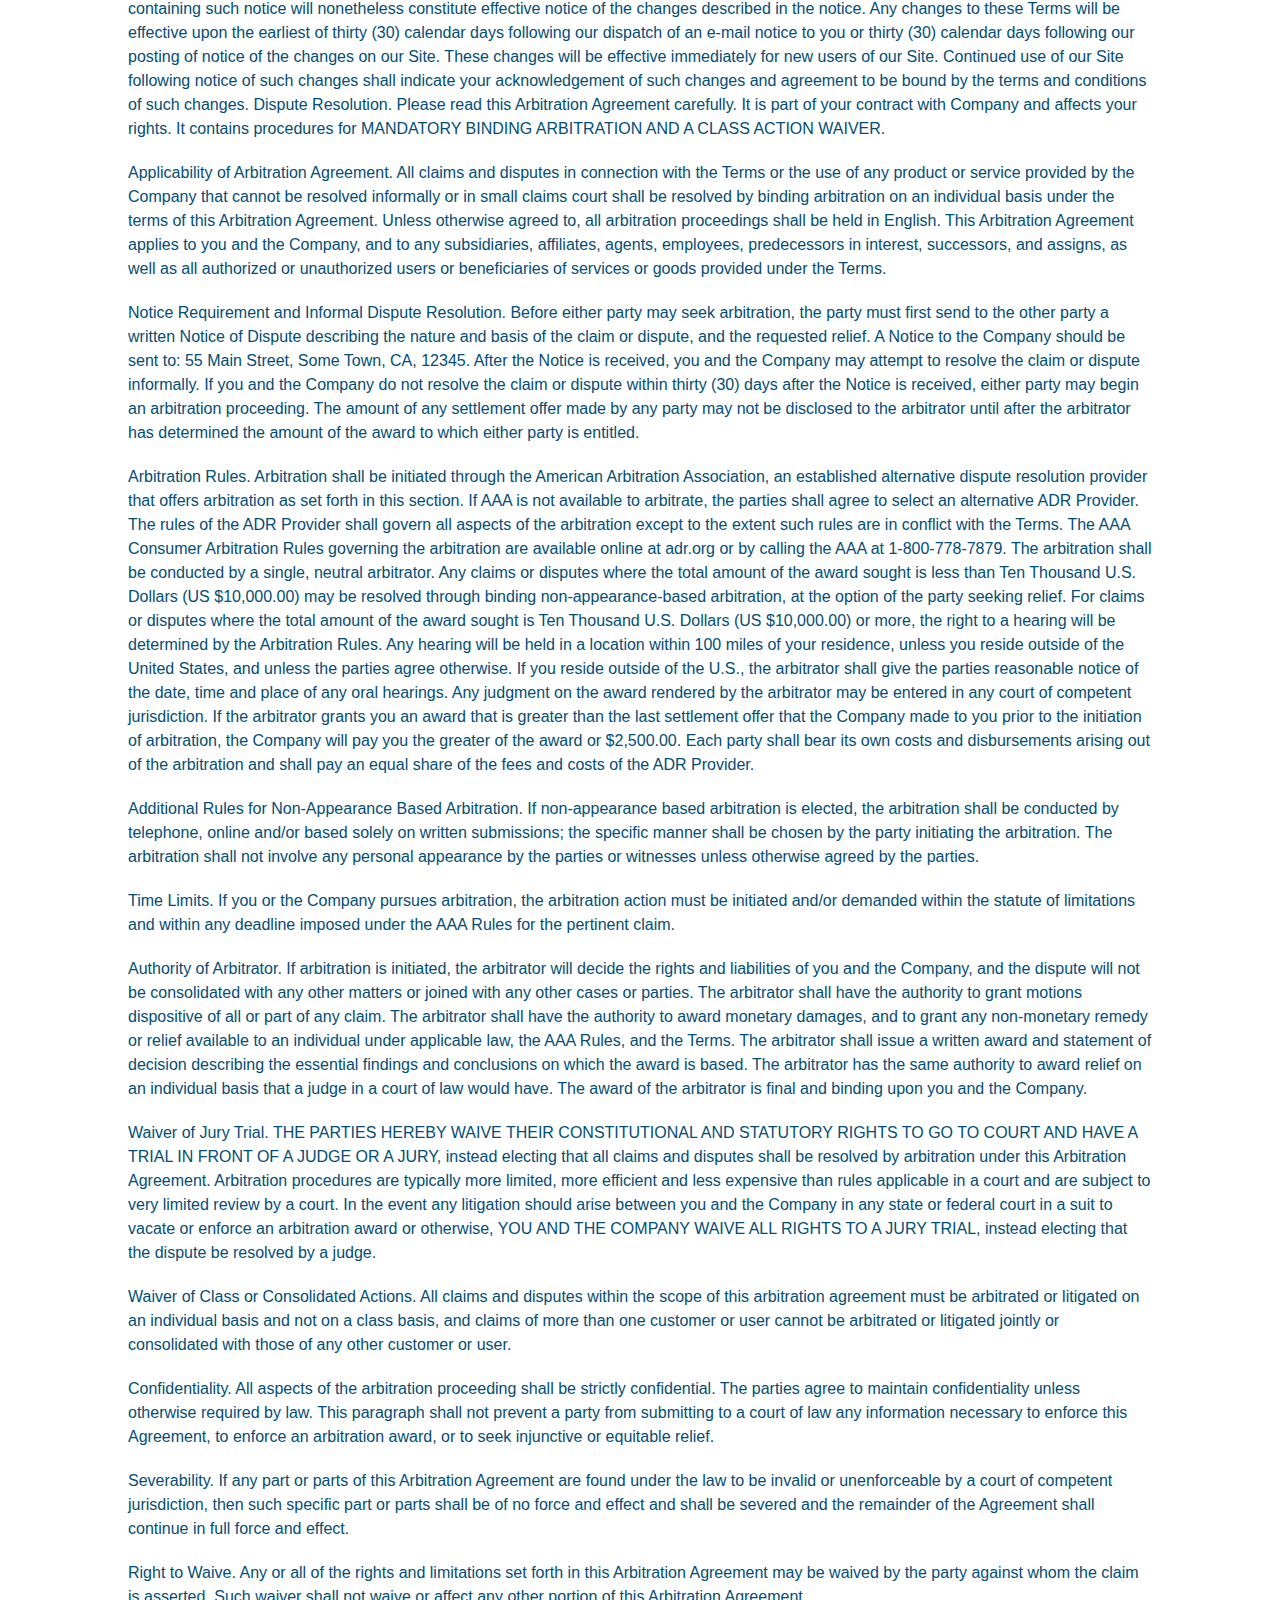
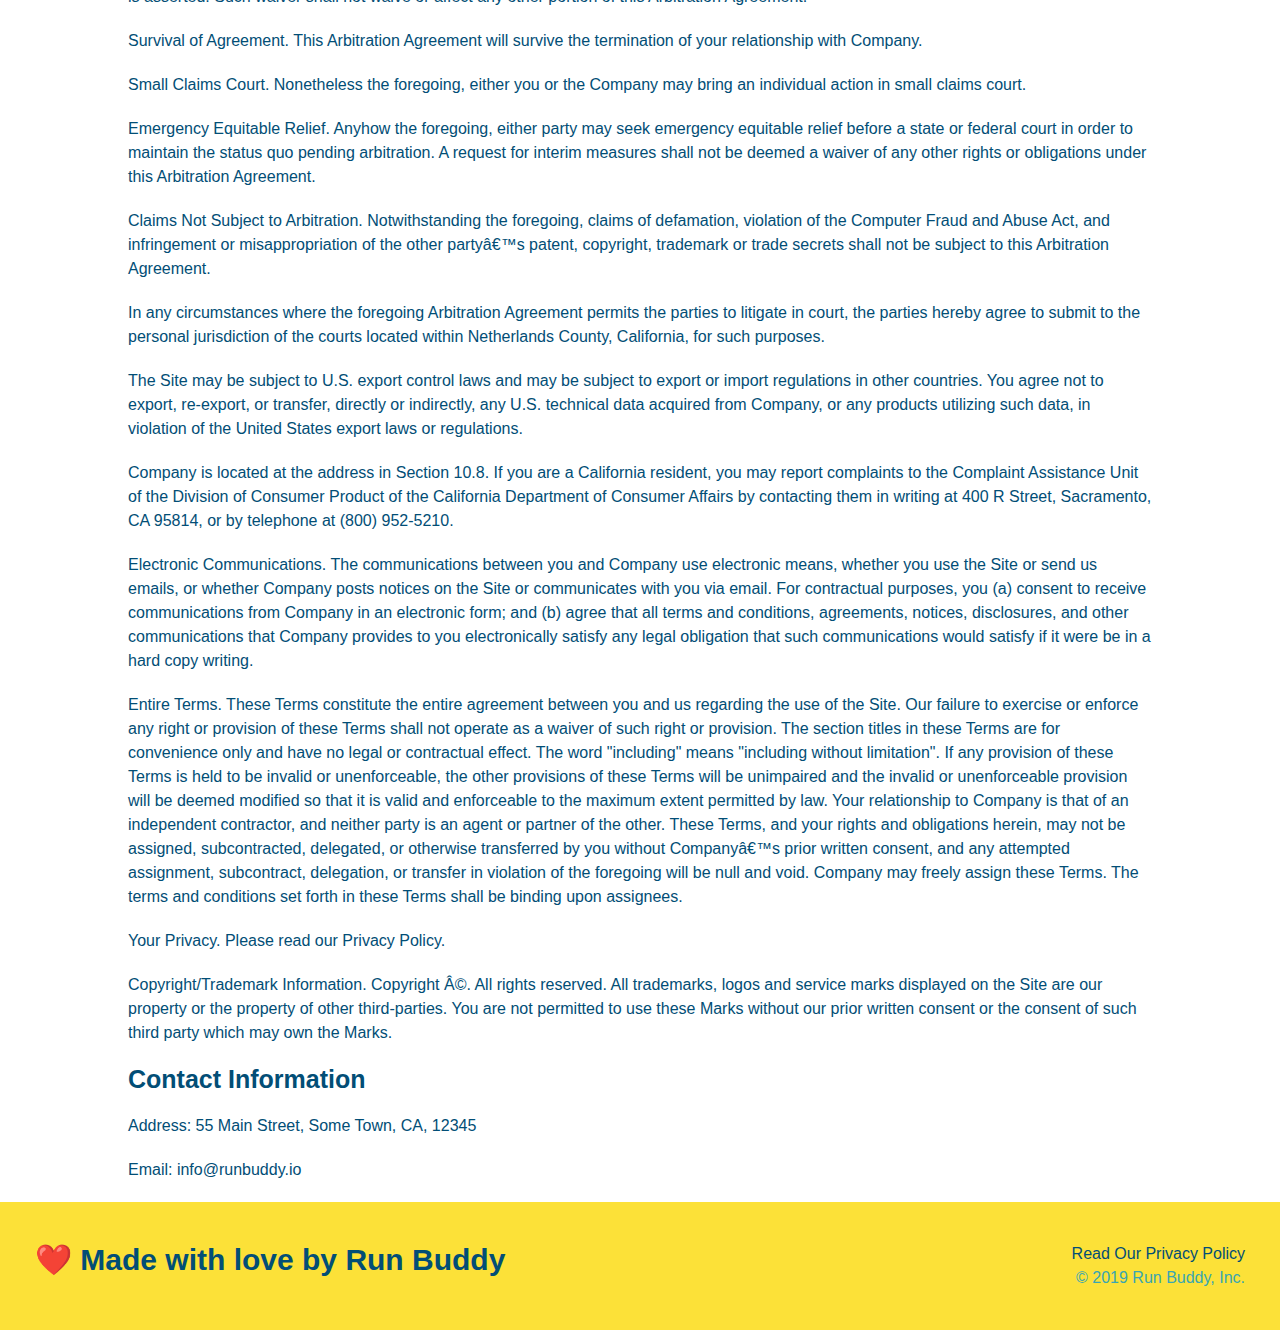
==== commit 222c127d: "test media queries" ====
--- a/privacy-policy.html
+++ b/privacy-policy.html
@@ -4,6 +4,7 @@
     <link rel="stylesheet" href="./assets/css/style.css" />
 <link rel="stylesheet" href="./assets/css/secondary-styles.css"/>
     <meta charset="UTF-8" />
+    <meta name="viewport" content="width=device-width, initial-scale=1.0" />
     <title>Privacy Policy - Run Buddy</title>
   </head>
   <body>
--- a/assets/css/style.css
+++ b/assets/css/style.css
@@ -1,267 +1,386 @@
-*{
-    margin: 0;
-    padding: 0;
-    box-sizing: border-box;
+* {
+  box-sizing: border-box;
+  margin: 0;
+  padding: 0;
+}
+
+body {
+  color: #39a6b2;
+  font-family: Helvetica, Arial, sans-serif;
+}
+
+
+/* HEADER / NAV BAR STYLES START */
+
+header {
+  padding: 20px 35px;
+  background-color: #39a6b2;
+  display: flex;
+  justify-content: space-between;
+  flex-wrap: wrap;
+}
+
+header h1 {
+  font-weight: bold;
+  margin: 0;
+  font-size: 36px;
+  color: #fce138;
+}
+
+header a {
+  text-decoration: none;
+  color: #fce138;
+}
+
+header nav {
+  margin: 7px 0;
+}
+
+header nav ul {
+  display: flex;
+  flex-wrap: wrap;
+  justify-content: space-between;
+  align-items: center;
+  list-style: none;
+}
+
+header nav ul li a {
+  padding: 10px 15px; 
+  font-weight: lighter;
+  font-size: 1.55vw;
+}
+
+/* HEADER / NAVBAR STYLES END */
+
+
+
+/* FOOTER STYLES START */
+footer {
+  background: #fce138;
+  padding: 40px 35px;
+  display: flex;
+  justify-content: space-between;
+  flex-wrap: wrap;
+  width: 100%;
+}
+
+footer h2 {
+  color: #024e76;
+  font-size: 30px;
+  margin: 0;
+}
+
+footer div {
+  line-height: 1.5;
+  text-align: right;
+}
+
+footer a {
+  color: #024e76;
+}
+/* END FOOTER STYLES */
+
+/* STYLE ALL SECTION TAGS */
+section {
+  padding: 60px;
+}
+
+/* HERO STYLES START */
+.hero {
+  background-image: url('../images/hero-bg.jpg');
+  background-size: cover;
+  background-position: center;
+  display: flex;
+  justify-content: center;
+  flex-wrap: wrap;
+  align-items: flex-start;
+}
+
+.hero-cta {
+  width: 35%;
+  text-align: right;
+  margin: 3.5%;
+  color: #fff;
+  font-size: 18px;
+  line-height: 1.2;
+}
+
+.hero-cta h2 {
+  font-style: italic;
+  font-size: 55px;
+  color: #fce138;
+}
+
+.hero-form {
+  border: 3px solid #024e76;
+  background-color: #fce138;
+  padding: 20px;
+  color: #024e76;
+  width: 40%;
+  margin: 3.5%;
+}
+
+.hero-form h3 {
+  font-size: 24px;
+  margin: 0;
+}
+.hero-form p {
+  margin: 5px 0 15px 0;
+}
+
+.form-input {
+  border: 1px solid #024e76;
+  display: block;
+  padding: 7px 15px;
+  font-size: 16px;
+  color: #024e76;
+  width: 100%;
+  margin-bottom: 15px; 
+}
+
+.hero-form label {
+  margin: 0 5px;
+}
+
+.hero-form button {
+  color: #fce138;
+  background-color: #024e76;
+  border: none;
+  padding: 10px 20px;
+  font-size: 16px;
+} 
+/* HERO STYLES END */
+
+
+/* SECTION TITLE STYLES START */
+.section-title {
+  font-size: 48px;
+  border-bottom: 3px solid;
+  color: #024e76;
+  padding-bottom: 20px;
+  text-align: center;
+  margin: 0 auto 35px auto;
+  width: 50%;
+}
+
+.primary-border {
+  border-color: #fce138;
+}
+
+.secondary-border {
+  border-color: #39a6b2;
+}
+/* SECTION TITLE STYLES END */
+
+/* WHAT WE DO STYLES */
+
+.intro p {
+  line-height: 1.7;
+  color: #39a6b2;
+  width: 80%;
+  margin: 0 auto;
+  font-size: 20px;
+  text-align: center;
+}
+/* WHAT YOU DO STYLES END */
+
+
+/* WHAT YOU DO STYLES START */
+.steps { 
+  background: #fce138;
+}
+
+.step {
+  margin: 50px auto;
+  padding-bottom: 50px;
+  width: 80%;
+  border-bottom: 1px solid #39a6b2;
+  display: flex;
+  flex-wrap: wrap;
+  align-items: center;
+  justify-content: space-between;
+}
+
+.step h3 {
+  color: #024e76;
+  font-size: 46px;
+  flex: 1 30%;
+}
+
+.step-info {
+  flex: 2 70%;
+  display: flex;
+  flex-wrap: wrap;
+  align-items: center;
+}
+
+.step-img {
+  flex: 1 12%;
+  margin-right: 20px;
+}
+
+.step-img img {
+  max-width: 100%;
+}
+
+.step-text {
+  flex: 12;
+}
+
+.step-text p {
+  color: #39a6b2;
+  font-size: 18px;
+}
+
+.step-text h4 {
+  font-size: 26px;
+  line-height: 1.5;
+  color: #024e76;
+}
+
+/* WHAT YOU DO STYLES END */
+
+/* MEET THE TRAINERS START */
+.trainers {
+  width: 100%;
+  margin: 0 auto;
+  display: flex;
+  flex-wrap: wrap;
+  justify-content: space-around;
+}
+
+.trainer {
+  margin: 20px;
+  flex: 1;
+  background: #024e76;
+  color: #fce138;
+}
+
+.trainer img {
+  width: 100%;
+}
+
+.trainer-bio {
+  padding: 25px;
+  line-height: 1.3;
+}
+
+.trainer-bio h3 {
+  font-size: 28px;
+}
+
+.trainer-bio h4 {
+  font-weight: lighter;
+  font-size: 22px;
+  margin-bottom: 15px;
+}
+
+.trainer-bio p {
+  font-size: 17px;
+}
+/* TRAINER STYLES END */
+
+/* REACH OUT STYLES START */
+.contact {
+  background: #024e76;
+}
+
+.contact h2 {
+  color: #fce138;
+}
+
+.contact-info {
+  display: flex;
+  justify-content: space-between;
+  flex-wrap: wrap;
+}
+
+.contact-info > * {
+  flex: 1;
+  margin: 15px;
+}
+
+.contact-info iframe {
+  height: 400px;
+}
+
+.contact-info div {
+  color: white;
+}
+
+.contact-info h3 {
+  color: #fce138;
+  font-size: 32px;
+}
+
+.contact-info p, .contact-info address {
+  margin: 20px 0;
+  line-height: 1.5;
+  font-size: 16px;
+  font-style: normal;
+}
+
+.contact-form input, .contact-form textarea {
+  border: 1px solid #024e76;
+  display: block;
+  padding: 7px 15px;
+  font-size: 16px;
+  color: #024e76;
+  width: 100%;
+  margin-bottom: 15px;
+  margin-top: 5px;
+}
+
+.contact-form button {
+  width: 100%;
+  border: none;
+  background: #fce138;
+  color: #024e76;
+  text-align: center;
+  padding: 15px 0;
+  font-size: 16px;
+}
+
+.contact-info a {
+  color: #fce138;
+}
+
+
+/* REACH OUT STYLES END */
+
+/* UTILITIES */
+.text-left {
+  text-align: left;
+}
+
+.text-right {
+  text-align: right;
+}
+
+.flex-row {
+  display: flex;
+}
+
+/* MEDIA QUERY FOR SMALLER DESKTOP SCREENS AND SMALLER */
+@media screen and (max-width: 980px) {
+  header h1 a {
+    /* this will be applied on any screen smaller than 980px */
+    color: tomato;
   }
-body {
-    /* more on this crazy alphanumerical value in a minute! */
-    color: #39a6b2;
-    font-family: Helvetica, Arial, sans-serif;
-  }header h1 {
-    font-weight: bold;
-    font-size: 36px;
-    color: #fce138;
-    margin: 0;
-    display: inline;
+}
+
+/* MEDIA QUERY FOR TABLETS AND SMALLER */
+@media screen and (max-width: 768px) {
+  header h1 {
+    /* this will be applied on any screen between 768px and 575px */
+    font-size: 80px;
   }
-  
-  header a {
-        text-decoration: none;
-        color: #fce138;
+}
+
+/* MEDIA QUERY FOR MOBILE PHONES AND SMALLER */
+@media screen and (max-width: 575px) {
+  header h1 {
+    /* this will be applied on any screen smaller than 575px */
+    font-size: 100px;
   }
-  header {
-    padding: 20px 35px;
-    background-color: #39a6b2;
-  }
-  header nav {
-    float: right;
-    margin: 7px 0;
-  }
-  header nav ul li {
-    display: inline;
-  }
-  header nav ul li a {
-    margin: 0 30px;
-    font-weight: lighter;
-    font-size: 22px;
-  }
-  footer {
-    background: #fce138;
-    width: 100%;
-    padding: 40px 35px;
-  }
-  footer h2 {
-    display: inline;
-    color: #024e76;
-    font-size: 30px;
-    margin: 0;
-  }
-  footer div {
-    float: right;
-    line-height: 1.5;
-    text-align: right;
-  }
-  footer a {
-    color: #024e76;
-  }
-  section {padding: 60px;
-}
-.hero {
-    background-image: url("https://static.fullstack-bootcamp.com/module-1/hero-bg.jpg");
-    height: 600px;
-    background-size: cover;
-    background-position: center;
-    position: relative;
-  }
-  .hero-form {
-      background-color: #fce138;
-      padding: 20px;
-      width: 500px;
-      color: #024e76;
-      border-style: solid;
-    border-width: 3px;
-    border-color: #024e76;
-    border: 3px #024e76;
-    position: absolute;
-    bottom:120px;
-    right: 140px;
-  }
-  .hero-form p {
-    margin: 5px 0 15px 0;
-  }
-  .hero-form h3 {
-    font-size: 24px;
-    margin: 0;
-  }
-  .form-input {
-    border: 1px solid #024e76;
-    display: block;
-    padding: 7px 15px;
-    font-size: 16px;
-    color: #024e76;
-    width: 100%;
-    margin-bottom: 15px;
-  }
-  .hero-form label {
-    margin: 0 5px;
-  }.hero-form button {
-    color: #fce138;
-    background-color: #024e76;
-    border: none;
-    padding: 10px 20px;
-    font-size: 16px;}
-    .intro {
-        text-align: center;
-      }
-      
-      .intro p {
-        line-height: 1.7;
-        color: #39a6b2;
-        width: 80%;
-        font-size: 20px;
-        margin: 0 auto;
-      }
-      
-      .steps {
-        text-align: center;
-        background: #fce138;
-      }
-      
-      .steps div {
-        margin-bottom: 80px;
-      }
-      
-      .steps img {
-        width: 15%;
-        margin: 10px 0;
-      }
-      
-      .steps h3 {
-        color: #024e76;
-        font-size: 46px;
-        margin-top: 10px;
-      }
-      
-      .steps p {
-        color: #39a6b2;
-        font-size: 23px;
-      }
-      
-      .steps span {
-        font-size: 38px;
-      }
-      
-      .section-title {
-        font-size: 55px;
-        color: #024e76;
-        margin-bottom: 35px;
-        padding: 0 100px 20px 100px;
-        display: inline-block;
-        border-bottom: 3px solid;
-      }
-      
-      .primary-border {
-        border-color: #fce138;
-      }
-      
-      .secondary-border {
-        border-color: #39a6b2;
-      }
-      .trainers {
-        text-align: center;
-      }
-      .trainer {
-        width: 900px;
-        margin: 0 auto 30px auto;
-        background: #024e76;
-        color: #fce138;
-        overflow: auto;
-      }
-      .trainer img {
-        width: 35%;
-        float: left;
-      }
-      
-      .trainer-bio {
-        padding: 35px;
-        float: left;
-        width: 65%;
-      }
-      .text-left {
-        text-align: left;
-      }
-      
-      .text-right {
-        text-align: right;
-      }
-      .trainer-bio h3 {
-        font-size: 32px;
-        margin-bottom: 8px;
-      }
-      
-      .trainer-bio h4 {
-        font-weight: lighter;
-        font-size: 26px;
-        margin-bottom: 25px;
-      }
-      
-      .trainer-bio p {
-        font-size: 17px;
-        line-height: 1.3;
-      }
-      .contact {
-        text-align: center;
-        background: #024e76;
-      }
-      .contact h2 {
-        color: #fce138;
-      }
-      .contact-info iframe {
-        width: 400px;
-        height: 400px;
-      }
-      .contact-info iframe {
-        width: 400px;
-        height: 400px;
-      }
-      
-      .contact-info div {
-        width: 410px;
-        display: inline-block;
-        vertical-align: top;
-        text-align: left;
-        margin: 30px 0 0 60px;
-        color: white;
-      }
-      .contact-info h3 {
-        color: #fce138;
-        font-size: 32px;
-      }
-      
-      .contact-info p, .contact-info address {
-        margin: 20px 0;
-        line-height: 1.5;
-        font-size: 20px;
-        font-style: normal;
-      }
-      
-      .contact-info a {
-        color: #fce138;
-      }
-      /* homepage hero */
-.hero {
-  margin: 20px;
-  background-color: white;
-  font-size: 20px;
-  color: blue;
-}
-
-/* secondary page hero */
-.hero-secondary {
-  margin: 20px;
-  background-color: black;
-  font-size: 20px;
-  color: red;
-}
-.hero {
-  margin: 20px;
-  font-size: 20px;
-  background-color: white;
-  color: blue;
-}
-
-/* these two colors will override the ones above in .hero */
-.hero-secondary {
-  background-color: black;
-  color: red;
 }--- a/assets/css/secondary-styles.css
+++ b/assets/css/secondary-styles.css
@@ -1,39 +1,43 @@
+/* SECONDARY PAGE STYLES */
 .hero {
-    background-image: url(../assets/images/hero-bg.jpg);
-    background-size: cover;
     background-position: bottom;
-    position: relative;
     height: auto;
     text-align: center;
     margin-bottom: 40px;
   }
-.page-title {
+  
+  .page-title {
+    padding: 0 80px 15px 80px;
+    font-size: 42px;
+    font-weight: 400;
+    font-style: italic;
     color: #fce138;
     display: inline-block;
     border-bottom: 4px solid #fce138;
-    padding: 0px 80px 15px 80px;
-    font-weight: normal;
-    font-size: 42px;
-    font-style: italic;
-}
-.secondary-content {
+  }
+  
+  .secondary-content {
     width: 80%;
-    margin:auto;
+    margin: 0 auto;
     color: #024e76;
-}
-.secondary-content h3 {
+  }
+  
+  .secondary-content h3 {
     font-size: 25px;
-    margin: 20px 0px 20px 0px;
-}
-.secondary-content p {
+    margin: 20px 0;
+  }
+  
+  .secondary-content p {
     font-size: 16px;
     line-height: 1.5;
-    margin: 20px 0px 20px 0px;
-}
-.secondary-content ul {
-    margin: 15px;
-}
-.secondary-content li{ 
+    margin: 20px 0;
+  }
+  
+  .secondary-content ul {
+    margin: 15px 20px;
+  }
+  
+  .secondary-content li {
     color: #39a6b2;
-    margin: 10px 0px 10px 0px;
-}+    margin: 10px 0;
+  }